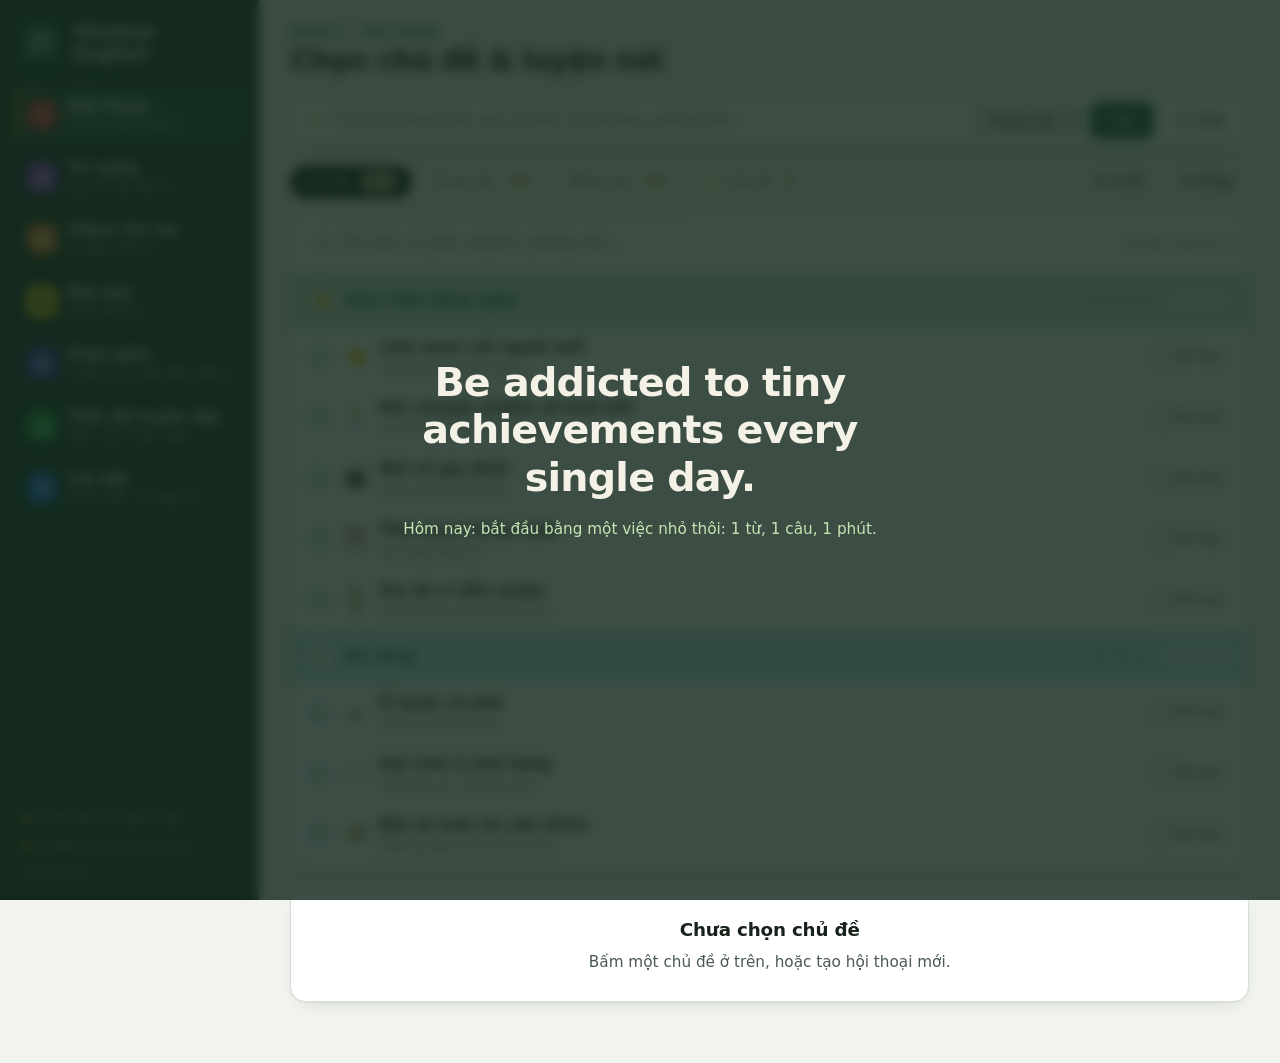
==== index.html @ 64703f46 "Articles: an open empty article shows its text when it arrives by sync The open article is not redra" ====
<!doctype html>
<html lang="vi">
<head>
  <meta charset="utf-8" />
  <meta name="viewport" content="width=device-width, initial-scale=1, viewport-fit=cover" />
  <meta name="theme-color" content="#1F3B2D" />
  <!-- Security: the app may only load code from, and send data to, the services it uses.
       Scripts: this site, the YouTube player API, the on-device AI (WebLLM). Data: GitHub (sync), Google AI,
       dictionaries, Tatoeba, YouTube titles, model downloads for the on-device AI. -->
  <meta http-equiv="Content-Security-Policy" content="default-src 'self';
    script-src 'self' blob: 'wasm-unsafe-eval' https://www.youtube.com https://s.ytimg.com https://esm.run https://cdn.jsdelivr.net;
    connect-src 'self' https://api.github.com https://generativelanguage.googleapis.com wss://generativelanguage.googleapis.com
      https://translate.googleapis.com https://api.tatoeba.org https://freedictionaryapi.com https://api.dictionaryapi.dev https://api.datamuse.com https://api.mymemory.translated.net
      https://www.youtube.com https://esm.run https://cdn.jsdelivr.net https://huggingface.co https://*.huggingface.co https://*.hf.co
      https://raw.githubusercontent.com https://fonts.googleapis.com https://fonts.gstatic.com;
    img-src 'self' data: blob: https:;
    style-src 'self' 'unsafe-inline' https://fonts.googleapis.com;
    font-src https://fonts.gstatic.com;
    frame-src https://www.youtube-nocookie.com https://www.youtube.com;
    media-src 'self' blob: data: https://www.oxfordlearnersdictionaries.com https://translate.googleapis.com;
    worker-src 'self' blob:;
    object-src 'none'; base-uri 'self'; form-action 'self'" />
  <title>Shadow English – Luyện nói tiếng Anh</title>
  <!-- Installable app (Add to Home Screen) -->
  <link rel="manifest" href="manifest.webmanifest" />
  <link rel="icon" type="image/png" href="icons/favicon-32.png" />
  <link rel="apple-touch-icon" href="icons/apple-touch-icon.png" />
  <meta name="apple-mobile-web-app-capable" content="yes" />
  <meta name="mobile-web-app-capable" content="yes" />
  <meta name="apple-mobile-web-app-title" content="Shadow English" />
  <meta name="apple-mobile-web-app-status-bar-style" content="black-translucent" />
  <link rel="preconnect" href="https://fonts.googleapis.com" />
  <link rel="preconnect" href="https://fonts.gstatic.com" crossorigin />
  <link rel="stylesheet" href="https://fonts.googleapis.com/css2?family=Be+Vietnam+Pro:wght@400;500;600;700;800&display=swap" />
  <link rel="stylesheet" href="styles.css?v=67" />
</head>
<body>
<div class="shell">
  <!-- Left rail -->
  <aside class="rail">
    <div class="brand">
      <span class="mark"><svg viewBox="0 0 24 24" fill="none" stroke="currentColor" stroke-width="1.8" stroke-linejoin="round"><path d="M4 5.5A2.5 2.5 0 0 1 6.5 3h11A2.5 2.5 0 0 1 20 5.5v8a2.5 2.5 0 0 1-2.5 2.5H10l-4.5 4v-4h0A1.5 1.5 0 0 1 4 14.5Z"/><path d="M8.5 8.5h7M8.5 11.5h4.5"/></svg></span>
      <div><h1>Shadow English</h1><span class="learner" id="learnerTag" hidden></span></div>
    </div>
    <nav class="nav" aria-label="Mục chính">
      <button data-view="talk" aria-current="page"><span class="n-ico" style="--ic:var(--r1)"><svg viewBox="0 0 16 16" fill="none" stroke="currentColor" stroke-width="1.6" stroke-linejoin="round"><path d="M2 3.5A1.5 1.5 0 0 1 3.5 2h9A1.5 1.5 0 0 1 14 3.5v6a1.5 1.5 0 0 1-1.5 1.5H7l-3 3v-3h-.5A1.5 1.5 0 0 1 2 9.5Z"/></svg></span><span class="n-t">Hội thoại</span><span class="n-s" id="navTalk">&nbsp;</span></button>
      <button data-view="words"><span class="n-ico" style="--ic:var(--r7)"><svg viewBox="0 0 16 16" fill="none" stroke="currentColor" stroke-width="1.6" stroke-linejoin="round"><path d="M3 2.5h7.5L13 5v8.5H3Z"/><path d="M5.5 7h5M5.5 9.5h5M5.5 12h3"/></svg></span><span class="n-t">Từ vựng</span><span class="n-s" id="navWords">&nbsp;</span></button>
      <button data-view="video"><span class="n-ico" style="--ic:var(--r2)"><svg viewBox="0 0 16 16" fill="none" stroke="currentColor" stroke-width="1.6" stroke-linejoin="round"><rect x="1.5" y="3" width="13" height="10" rx="2.2"/><path d="M6.5 5.8v4.4L10.2 8Z" fill="currentColor"/></svg></span><span class="n-t">Video tin tức</span><span class="n-s" id="navVideo">&nbsp;</span></button>
      <button data-view="article"><span class="n-ico" style="--ic:var(--r3);color:var(--r-on-yellow)"><svg viewBox="0 0 16 16" fill="none" stroke="currentColor" stroke-width="1.6" stroke-linecap="round"><rect x="2" y="2" width="12" height="12" rx="1.8"/><path d="M4.8 5.2h6.4M4.8 8h6.4M4.8 10.8h3.8"/></svg></span><span class="n-t">Bài báo</span><span class="n-s" id="navArticle">&nbsp;</span></button>
      <button data-view="speech"><span class="n-ico" style="--ic:var(--r6)"><svg viewBox="0 0 16 16" fill="none" stroke="currentColor" stroke-width="1.6" stroke-linecap="round" stroke-linejoin="round"><rect x="6" y="1.5" width="4" height="7.5" rx="2"/><path d="M3.5 7.5a4.5 4.5 0 0 0 9 0M8 12v2.5M5.5 14.5h5"/></svg></span><span class="n-t">Phát biểu</span><span class="n-s" id="navSpeech">&nbsp;</span></button>
      <button data-view="progress"><span class="n-ico" style="--ic:var(--r4)"><svg viewBox="0 0 16 16" fill="none" stroke="currentColor" stroke-width="1.6" stroke-linecap="round"><path d="M2 13.5h12M4 11V8M8 11V4M12 11V6.5"/></svg></span><span class="n-t">Tiến độ luyện tập</span><span class="n-s" id="navProgress">&nbsp;</span></button>
      <button data-view="settings"><span class="n-ico" style="--ic:var(--r5)"><svg viewBox="0 0 16 16" fill="none" stroke="currentColor" stroke-width="1.6"><circle cx="8" cy="8" r="2.2"/><path d="M8 1.5v2M8 12.5v2M1.5 8h2M12.5 8h2M3.4 3.4l1.4 1.4M11.2 11.2l1.4 1.4M3.4 12.6l1.4-1.4M11.2 4.8l1.4-1.4"/></svg></span><span class="n-t">Cài đặt</span><span class="n-s">Giọng đọc · Google AI</span></button>
    </nav>
    <div class="rail-foot">
      <span class="sync" id="syncState" data-mode="local"><i></i><span>Chưa kết nối điện thoại</span></span>
      <span class="sync" id="aiState" data-mode="local"><i></i><span>Google AI: chưa kết nối</span></span>
      <span class="app-version" id="appVersion"></span>
    </div>
  </aside>

  <main class="main">
    <!-- ===== Section 1: conversations ===== -->
    <section class="view" id="view-talk">
      <div class="vhead">
        <div>
          <p class="eyebrow">Phần 1 · Hội thoại</p>
          <h2>Chọn chủ đề &amp; luyện nói</h2>
        </div>
      </div>

      <!-- Create a dialog: one slim command bar -->
      <form id="topicForm" class="cmdbar">
        <span class="cmd-ic" aria-hidden="true">✨</span>
        <input id="topicInput" class="cmd-input" type="text" enterkeyhint="go" autocomplete="off" aria-label="Chủ đề hội thoại mới"
               placeholder="Tạo hội thoại mới: gọi cà phê, hỏi đường, phỏng vấn…" />
        <select id="level" class="select cmd-select" aria-label="Trình độ">
          <option value="Beginner">Cơ bản</option>
          <option value="Intermediate" selected>Trung cấp</option>
          <option value="Advanced">Nâng cao</option>
        </select>
        <button type="submit" class="btn primary">Tạo</button>
        <button id="pasteBtn" type="button" class="btn ghost" title="Dán hội thoại viết bằng Gemini, ChatGPT, Claude…">📋 Dán</button>
      </form>
      <p id="aiNote" hidden></p>
      <div id="aiStatus" class="status" hidden></div>

      <div class="topics">
        <div class="topics-head">
          <div class="seg" id="topicFilter" role="group" aria-label="Lọc chủ đề">
            <button data-f="Beginner" aria-pressed="false">Cơ bản <span class="cnt"></span></button>
            <button data-f="Intermediate" aria-pressed="false">Trung cấp <span class="cnt"></span></button>
            <button data-f="Advanced" aria-pressed="false">Nâng cao <span class="cnt"></span></button>
            <button data-f="saved" aria-pressed="false">⭐ Của tôi <span class="cnt" id="savedCount">0</span></button>
          </div>
          <div class="toolbar">
            <button id="exportBtn" class="btn ghost" title="Tải file sao lưu các bài của tôi">⬇ Xuất</button>
            <button id="importBtn" class="btn ghost" title="Mở file sao lưu">⬆ Nhập</button>
            <input id="importFile" type="file" accept=".json,application/json" hidden />
          </div>
        </div>
        <div class="panel dlg-panel">
          <div class="dlg-tools">
            <div class="search"><svg viewBox="0 0 16 16" fill="none" stroke="currentColor" stroke-width="1.6"><circle cx="7" cy="7" r="4.5"/><path d="M10.5 10.5 14 14"/></svg>
              <input class="input" type="search" id="dlgSearch" placeholder="Tìm bài: cà phê, airport, phỏng vấn…" autocomplete="off" /></div>
            <span class="muted small" id="dlgCount"></span>
          </div>
          <div class="dlg-scroll"><div class="course" id="dlgTable"></div></div>
        </div>
      </div>

      <div id="emptyDialog" class="panel empty">
        <b>Chưa chọn chủ đề</b>
        <span>Bấm một chủ đề ở trên, hoặc tạo hội thoại mới.</span>
      </div>

      <section id="dialogSection" class="panel dialog-panel" hidden>
        <div class="panel-head">
          <div class="dialog-head">
            <h3 id="dialogTitle"></h3>
            <div id="dialogTitleVi" class="title-vi"></div>
            <div id="dialogMeta" class="muted small"></div>
          </div>
          <div class="toolbar">
            <button id="liveBtn" class="btn live">🎙️ Luyện nói bằng giọng</button>
          </div>
        </div>
        <div class="panel-body">
          <div class="toolbar main-actions">
            <button id="playAllBtn" class="btn primary">▶ Nghe cả bài</button>
            <label class="repeat" title="Nghe lại cả bài nhiều lần, không cần bấm (khi lái xe)">🔁 Nghe
              <select id="repeatSel" class="select"><option value="1">1 lần</option><option value="3">3 lần</option><option value="5">5 lần</option><option value="10">10 lần</option><option value="0">Không ngừng</option></select></label>
            <button id="roleplayBtn" class="btn">🎭 Nhập vai</button>
            <button id="stopBtn" class="btn icon-btn" aria-label="Dừng">■</button>
            <span class="spacer"></span>
            <button id="saveBtn" class="btn save">☆ Lưu</button>
            <button id="doneBtn" class="btn save" type="button">☐ Đánh dấu đã học</button>
            <button id="regenBtn" class="btn ghost" title="Nhờ AI viết bài khác cùng chủ đề">🔄 Bài khác</button>
            <button id="editBtn" class="btn ghost" title="Sửa câu bằng tay">✏️ Sửa</button>
          </div>
          <div class="toolbar sub-actions">
            <label class="toggle" id="showViWrap"><input type="checkbox" id="showVi" /> 🇻🇳 Nghĩa</label>
            <a id="translateAll" class="btn ghost" target="_blank" rel="noopener" hidden>🌐 Dịch cả bài</a>
            <label class="toggle"><input type="checkbox" id="hideText" /> 🙈 Ẩn chữ</label>
            <label class="rate">Tốc độ <input id="rate" type="range" min="0.5" max="1.3" step="0.05" value="1" /> <span id="rateVal">1×</span></label>
          </div>
          <p class="hint small">Bấm 🔊 để nghe một câu. Bấm vào câu để luyện nhại (shadowing).</p>
          <ol id="dialog" class="dialog"></ol>
        </div>
      </section>
    </section>

    <!-- ===== Section 2: practice progress ===== -->
    <section class="view" id="view-progress" hidden>
      <div class="vhead">
        <div>
          <p class="eyebrow">Phần 6 · Tiến độ luyện tập</p>
          <h2>Thời gian luyện tập</h2>
        </div>
        <div class="seg" id="rangeSeg" role="group" aria-label="Khoảng thời gian">
          <button data-r="7" aria-pressed="true">7 ngày</button>
          <button data-r="30" aria-pressed="false">30 ngày</button>
          <button data-r="0" aria-pressed="false">Tất cả</button>
        </div>
      </div>
      <div class="kpis" id="kpis"></div>
      <div class="stats-grid">
        <div class="panel">
          <div class="panel-head"><h3>Lịch luyện tập</h3><span class="muted small">12 tuần gần nhất</span></div>
          <div class="panel-body"><div id="heat" class="heat"></div></div>
        </div>
        <div class="panel">
          <div class="panel-head"><h3>Chủ đề luyện nhiều nhất</h3></div>
          <div class="panel-body"><div id="topTopics" class="legend"></div></div>
        </div>
      </div>
      <div class="panel">
        <div class="panel-head">
          <h3>Nhật ký luyện tập</h3>
          <button id="clearLog" class="btn ghost danger">Xóa nhật ký</button>
        </div>
        <div class="panel-body table-scroll"><table class="lib" id="logTable"></table></div>
      </div>
    </section>
    <!-- ===== Sections 3-5: rendered by library.js ===== -->
    <section class="view" id="view-video" hidden></section>
    <section class="view" id="view-article" hidden></section>
    <section class="view" id="view-speech" hidden></section>
    <section class="view" id="view-words" hidden></section>
  </main>
</div>

<!-- Teleprompter for speeches -->
<section id="prompter" class="rp prompter" hidden>
  <header class="rp-head">
    <div><strong>📜 Đọc chạy chữ</strong> <span id="prompterTitle" class="muted small"></span></div>
    <button id="prompterClose" class="btn ghost icon-btn" aria-label="Đóng">✕</button>
  </header>
  <div class="prompter-body" id="prompterBody"><div class="prompter-text" id="prompterText"></div></div>
  <footer class="rp-bar">
    <div class="prompter-controls">
      <button id="prompterPlay" class="btn primary">▶ Bắt đầu</button>
      <button id="prompterRestart" class="btn">⏮ Từ đầu</button>
      <label class="rate">Tốc độ <input id="prompterWpm" type="range" min="80" max="180" step="5" value="120" /> <span id="prompterWpmVal">120 từ/phút</span></label>
      <label class="rate">Cỡ chữ <input id="prompterSize" type="range" min="1.4" max="3.4" step="0.1" value="2.2" /></label>
      <span id="prompterTime" class="muted small"></span>
    </div>
  </footer>
</section>

<div id="toast" class="toast" role="status" hidden></div>

<!-- Shadowing panel -->
<aside id="shadow" class="shadow" hidden>
  <div class="shadow-inner">
    <div class="shadow-head">
      <span id="shadowWho" class="who"></span>
      <span id="shadowPos" class="muted small"></span>
      <span class="spacer"></span>
      <button id="prevLine" class="btn ghost icon-btn" aria-label="Câu trước">◀</button>
      <button id="nextLine" class="btn ghost icon-btn" aria-label="Câu sau">▶</button>
      <button id="closeShadow" class="btn ghost icon-btn" aria-label="Đóng">✕</button>
    </div>
    <p id="shadowText" class="shadow-text"></p>
    <p id="shadowVi" class="shadow-vi"></p>
    <div class="shadow-actions">
      <button id="listenBtn" class="btn primary">🔊 Nghe</button>
      <button id="slowBtn" class="btn">🐢 Chậm</button>
      <button id="chunkBtn" class="btn" title="Luyện từng cụm từ, ghép dần thành cả câu">🧩 Từng cụm</button>
      <button id="loopBtn" class="btn" title="Nghe rồi nói theo, 3 lần">🔁 Nhại ×3</button>
    </div>
    <button id="recordBtn" class="btn record wide">🎙️ Ghi âm &amp; chấm điểm</button>
    <ol id="chunks" class="chunks" hidden></ol>
    <div id="result" class="result" hidden>
      <div class="score"><span id="scoreNum">0</span><small>%</small></div>
      <div class="result-body">
        <div class="label">So khớp từng từ:</div>
        <p id="diff" class="diff"></p>
        <div class="label">Máy nghe được: <em id="heard"></em></div>
        <ul id="tips" class="tips"></ul>
        <div class="compare">
          <button id="playMine" class="btn">▶ Giọng của tôi</button>
          <button id="playOrig" class="btn">▶ Giọng mẫu</button>
        </div>
      </div>
    </div>
    <p id="shadowNote" class="note"></p>
  </div>
</aside>

<!-- Role-play -->
<section id="rp" class="rp" hidden>
  <header class="rp-head">
    <div><strong>🎭 Nhập vai</strong> <span id="rpRound" class="muted small"></span></div>
    <button id="rpClose" class="btn ghost icon-btn" aria-label="Đóng">✕</button>
  </header>
  <div class="rp-body">
    <div id="rpSetup" class="rp-setup">
      <h3>Bạn muốn đóng vai ai?</h3>
      <div id="rpRoles" class="rp-roles"></div>
      <h3>Mức gợi ý</h3>
      <div class="rp-hints">
        <label><input type="radio" name="rpHint" value="0" checked /> <span><b>Cả câu</b><small>Nhìn câu tiếng Anh và nói</small></span></label>
        <label><input type="radio" name="rpHint" value="1" /> <span><b>Chữ cái đầu</b><small>D_ y__ h___ a t____ f__ t__?</small></span></label>
        <label><input type="radio" name="rpHint" value="2" /> <span><b>Chỉ nghĩa tiếng Việt</b><small>Tự nói lại bằng tiếng Anh</small></span></label>
      </div>
      <p class="hint small">💡 Chơi 3 vòng, mỗi vòng ít gợi ý hơn. Đến vòng 3 bạn sẽ tự nói được mà không cần nhìn chữ!</p>
      <button id="rpStart" class="btn primary wide">Bắt đầu</button>
    </div>
    <ol id="rpChat" class="dialog rp-chat" hidden></ol>
    <div id="rpEnd" class="rp-end" hidden>
      <div class="score"><span id="rpScore">0</span><small>%</small></div>
      <p id="rpEndMsg"></p>
      <div class="rp-end-actions">
        <button id="rpNext" class="btn primary wide">➡ Vòng tiếp (ít gợi ý hơn)</button>
        <button id="rpAgain" class="btn wide">🔁 Chơi lại vòng này</button>
        <button id="rpSwap" class="btn wide">🔄 Đổi vai</button>
      </div>
    </div>
  </div>
  <footer id="rpBar" class="rp-bar" hidden>
    <p id="rpStatus" class="rp-status"></p>
    <div class="rp-actions">
      <button id="rpModel" class="btn">🔊 Nghe mẫu</button>
      <button id="rpMic" class="mic" aria-label="Nói">🎙️</button>
      <button id="rpSkip" class="btn">⏭ Tiếp</button>
    </div>
  </footer>
</section>

<!-- Live practice with Google AI -->
<section id="live" class="rp" hidden>
  <header class="rp-head">
    <div><strong>🎙️ Luyện nói bằng giọng</strong> <span id="liveTopic" class="muted small"></span></div>
    <button id="liveClose" class="btn ghost icon-btn" aria-label="Đóng">✕</button>
  </header>
  <div class="rp-body" id="liveBody">
    <div id="liveSetup" class="rp-setup">
      <h3>Bạn muốn đóng vai ai?</h3>
      <div id="liveRoles" class="rp-roles"></div>
      <h3>Cách luyện</h3>
      <div class="rp-hints">
        <label><input type="radio" name="liveMode" value="script" checked /> <span><b>Theo bài hội thoại</b><small>AI đóng vai còn lại, đi theo bài, sửa lỗi cho bạn sau mỗi câu</small></span></label>
        <label><input type="radio" name="liveMode" value="free" /> <span><b>Nói chuyện tự do</b><small>Trò chuyện tự nhiên về chủ đề này, dùng từ vựng trong bài</small></span></label>
      </div>
      <p class="hint small">🎧 Nên đeo tai nghe để AI không nghe nhầm tiếng của chính nó. Bạn có thể nói chen ngang bất cứ lúc nào.</p>
      <p id="liveKeyMissing" class="status warn" hidden>Chưa có khoá: nút dưới sẽ mở <b>Google AI Mode</b> (miễn phí) trong tab mới với bài đã điền sẵn. Trên điện thoại, bấm nút micro trong ứng dụng Google để nói chuyện bằng giọng.
        Muốn nói chuyện bằng giọng ngay trong app? <button type="button" class="linkish" id="liveOpenSettings">Dán khoá trong Cài đặt</button>.</p>
      <button id="liveStart" class="btn primary wide">Bắt đầu nói chuyện</button>
    </div>
    <ol id="liveChat" class="dialog rp-chat live-chat" hidden></ol>
  </div>
  <footer id="liveBar" class="rp-bar" hidden>
    <p id="liveStatus" class="rp-status"></p>
    <div class="rp-actions">
      <button id="liveMute" class="btn">🔇 Tắt micro</button>
      <span id="liveOrb" class="orb" aria-hidden="true"></span>
      <button id="liveStop" class="btn danger">⏹ Kết thúc</button>
    </div>
  </footer>
</section>

<!-- Paste a dialog written by Claude / ChatGPT / Gemini -->
<dialog id="pasteDlg" class="sheet">
  <form method="dialog">
    <h3>📋 Dán hội thoại</h3>
    <p class="hint small"><b>1.</b> Nhập chủ đề và chọn trình độ ở ô “Tạo hội thoại mới”.<br />
      <b>2.</b> Bấm <b>Hỏi Google AI Mode</b>: Google mở tab mới với câu hỏi đã điền sẵn, miễn phí, không cần đăng ký.
      (Hoặc chép lời nhắn và dán vào <a href="https://gemini.google.com/" target="_blank" rel="noopener">Gemini</a>,
      <a href="https://claude.ai/new" target="_blank" rel="noopener">Claude</a>,
      <a href="https://chatgpt.com/" target="_blank" rel="noopener">ChatGPT</a>.)<br />
      <b>3.</b> Chép câu trả lời, dán vào ô bên dưới, bấm <b>Mở bài</b>. Bài sẽ tự lưu vào “⭐ Của tôi”.</p>
    <div class="sheet-actions" style="justify-content:flex-start;margin-top:.4rem">
      <button id="aiModePaste" type="button" class="btn primary">🔎 Hỏi Google AI Mode ↗</button>
      <button id="copyPrompt" type="button" class="btn">📄 Chép lời nhắn</button>
    </div>
    <textarea id="pasteText" class="input" rows="9" placeholder="# Ordering Pizza | Gọi pizza&#10;Anna: Hi, I'd like to order a pizza. | Chào, tôi muốn gọi một cái pizza.&#10;Staff: Sure! What size would you like? | Vâng! Bạn muốn cỡ nào?"></textarea>
    <p id="pasteErr" class="hint small"></p>
    <div class="sheet-actions">
      <button value="cancel" class="btn" formnovalidate>Hủy</button>
      <button id="pasteOpen" type="button" class="btn primary">Mở bài</button>
    </div>
  </form>
</dialog>

<!-- Words from a sentence (paste / Share menu) -->
<dialog id="pickDlg" class="sheet">
  <form method="dialog">
    <h3>⭐ Chọn từ để lưu</h3>
    <p class="hint small">Bấm vào từ muốn lưu, chọn được nhiều từ. Bấm các từ liền nhau để lưu cả cụm (ví dụ <i>take off</i>). Câu này được giữ làm câu ví dụ.</p>
    <div id="pickWords" class="pick-words"></div>
    <div class="sheet-actions"><button value="cancel" class="btn" formnovalidate>Hủy</button><button id="pickSave" type="button" class="btn primary" disabled>Chọn từ để lưu</button></div>
  </form>
</dialog>

<!-- How to save words on the phone -->
<dialog id="phoneDlg" class="sheet">
  <form method="dialog">
    <h3>📱 Lưu từ trên điện thoại</h3>
    <h4>Cách 1 · Chép rồi dán (không cần cài gì)</h4>
    <ol class="steps">
      <li>Ở app bất kỳ (Safari, YouTube, Kindle, Mail…), giữ ngón tay lên từ → <b>Chép</b>. Chép cả câu cũng được.</li>
      <li>Mở app S → <b>Từ vựng</b> → bấm <b>📋 Dán</b>. iPhone hỏi thì bấm <b>Dán</b>.</li>
      <li>Nếu đã chép cả câu: bấm vào từ muốn lưu. Câu đó thành câu ví dụ.</li>
    </ol>
    <h4>Cách 2 · Nút “Lưu vào Từ vựng” trong menu Chia sẻ (iPhone, làm 1 lần, khoảng 2 phút)</h4>
    <ol class="steps">
      <li>Mở app <b>Phím tắt</b> (Shortcuts) → bấm <b>＋</b>.</li>
      <li>Bấm tên ở trên cùng, đặt tên <b>Lưu vào Từ vựng</b>. Bấm <b>ⓘ</b> → bật <b>Hiển thị trong Bảng chia sẻ</b> (Show in Share Sheet).</li>
      <li>Thêm tác vụ <b>Mã hóa URL</b> (URL Encode), đầu vào là <b>Đầu vào phím tắt</b> (Shortcut Input).</li>
      <li>Thêm tác vụ <b>Mở URL</b> (Open URLs). Dán địa chỉ dưới đây vào ô URL, rồi chèn biến <b>Văn bản được mã hóa URL</b> (URL Encoded Text) ngay sau dấu <code>=</code>.
        <div class="copy-row"><code id="shareUrl"></code><button type="button" class="btn small" id="copyShareUrl">Chép</button></div></li>
      <li>Bấm <b>Xong</b>. Từ giờ: chọn một từ hoặc câu ở Safari → <b>Chia sẻ</b> → <b>Lưu vào Từ vựng</b>. Chia sẻ một video YouTube hay bài báo cũng được.</li>
    </ol>
    <p class="hint small">⚠ Phím tắt mở trang bằng <b>Safari</b>, không phải app S, mà Safari giữ dữ liệu riêng. Để từ tự sang app S: mở trang này trong Safari một lần → <b>Cài đặt</b> → dán <b>cùng mã đồng bộ</b> như trong app S.
      <br /><span id="phoneSyncState"></span></p>
    <h4>Điện thoại Android</h4>
    <p class="hint small">Cài app (menu Chrome → <b>Thêm vào màn hình chính</b>). Sau đó chọn từ hoặc video → <b>Chia sẻ</b> → <b>Shadow English</b>.</p>
    <div class="sheet-actions"><button class="btn primary">Xong</button></div>
  </form>
</dialog>

<!-- Settings -->
<dialog id="settings" class="sheet">
  <form method="dialog">
    <h3>Google AI (miễn phí)</h3>
    <p class="hint small"><b>Không có khoá vẫn dùng được:</b> các nút AI sẽ mở <b>Google AI Mode</b> trong tab mới, câu hỏi đã điền sẵn.</p>
    <p class="hint small"><b>Có khoá</b> thì AI trả lời ngay trong app, lưu lại câu trả lời, có thẻ cụm từ để nói thử và chấm điểm, nghe bản ghi âm bài phát biểu, và nói chuyện bằng giọng ngay trong app.
      Lấy khoá miễn phí (không cần thẻ ngân hàng) tại <a href="https://aistudio.google.com/apikey" target="_blank" rel="noopener">aistudio.google.com/apikey</a>
      → đăng nhập Google → “Create API key” → dán vào đây.</p>
    <label>Khoá Google AI (API key)
      <input id="geminiKey" class="input" type="password" autocomplete="off" spellcheck="false" placeholder="AIza…" />
    </label>
    <label>Giọng của Google AI
      <select id="geminiVoice" class="select">
        <option value="Kore">Kore (nữ, rõ ràng)</option>
        <option value="Aoede">Aoede (nữ, nhẹ nhàng)</option>
        <option value="Zephyr">Zephyr (nữ, tươi sáng)</option>
        <option value="Puck">Puck (nam, vui vẻ)</option>
        <option value="Charon">Charon (nam, trầm)</option>
        <option value="Fenrir">Fenrir (nam, sôi nổi)</option>
      </select>
    </label>
    <p class="hint small">🔒 Khoá chỉ lưu trong trình duyệt này, không gửi đi đâu ngoài Google. Gói miễn phí: Google có thể dùng nội dung trò chuyện để cải thiện sản phẩm, nên đừng nói thông tin riêng tư.</p>

    <h3>Giọng đọc bài</h3>
    <div id="aiVoiceBox"></div>
    <label>Giọng của máy – người nói A <select id="voiceA" class="select"></select></label>
    <label>Giọng của máy – người nói B <select id="voiceB" class="select"></select></label>
    <p class="hint small">Giọng của máy dùng khi tắt giọng AI, hoặc trong lúc giọng AI đang tải. Microsoft Edge có giọng “Natural” khá tự nhiên.</p>
    <details class="ext-help" id="soundTest"><summary>🔇 Không nghe thấy tiếng? Kiểm tra âm thanh</summary>
      <p class="hint small">Bấm lần lượt từng nút (mỗi nút một lần), nghe xem có tiếng không, rồi chụp màn hình phần này gửi cho người hỗ trợ.</p>
      <div class="toolbar"><button type="button" class="btn small" data-t="oxford">1 · Oxford</button>
        <button type="button" class="btn small" data-t="google">2 · Google</button>
        <button type="button" class="btn small" data-t="device">3 · Giọng của máy</button>
        <button type="button" class="btn small" data-t="app">4 · Như trong app</button></div>
      <pre id="soundLog" class="sound-log"></pre>
    </details>

    <h3>AI viết hội thoại khi chưa có khoá Google</h3>
    <label>Mô hình chạy trên máy
      <select id="aiModel" class="select">
        <option value="fast">Nhanh: Llama 3.2 1B (tải ~900 MB)</option>
        <option value="better">Chất lượng cao: Llama 3.2 3B (tải ~2.3 GB)</option>
      </select>
    </label>
    <label class="toggle"><input type="checkbox" id="aiMode" /> Luôn để AI viết bài mới (kể cả chủ đề có sẵn)</label>

    <h3>🔄 Kết nối máy tính ↔ điện thoại</h3>
    <p class="hint small">Dán cùng một <b>mã đồng bộ GitHub</b> trên máy tính và điện thoại: bài đã lưu, video, bài báo, bài phát biểu và nhật ký luyện tập sẽ tự đồng bộ giữa hai máy.
      Dữ liệu nằm trong kho <b>riêng tư</b> <code>shadow-english-sync</code> trên GitHub của bạn, chỉ bạn xem được.</p>
    <details class="ext-help"><summary>Cách lấy mã đồng bộ (làm 1 lần, khoảng 1 phút)</summary>
      <ol>
        <li>Mở <a href="https://github.com/settings/personal-access-tokens/new" target="_blank" rel="noopener">github.com/settings/personal-access-tokens/new</a> (đã đăng nhập GitHub).</li>
        <li><b>Token name:</b> Shadow English sync · <b>Expiration:</b> chọn 1 năm (366 days).</li>
        <li><b>Repository access:</b> chọn <b>Only select repositories</b> → chọn <b>shadow-english-sync</b>.</li>
        <li><b>Permissions</b> → <b>Repositories</b> → bấm <b>Add permissions</b> → chọn <b>Contents</b> → đổi thành <b>Read and write</b>.</li>
        <li>Bấm <b>Generate token</b>, chép mã (bắt đầu bằng <code>github_pat_</code>), dán vào ô dưới, bấm <b>Đồng bộ ngay</b>. Làm giống vậy trên điện thoại (dán cùng mã).</li>
      </ol>
    </details>
    <label>Mã đồng bộ GitHub
      <input id="syncToken" class="input" type="password" autocomplete="off" spellcheck="false" placeholder="github_pat_…" />
    </label>
    <div class="toolbar"><button id="syncNowBtn" type="button" class="btn">🔄 Đồng bộ ngay</button><span id="syncStatus" class="hint small"></span></div>
    <p class="hint small" id="syncInfo"></p>
    <label>Tên hiện trên app (dưới chữ Shadow English)
      <input id="learnerName" class="input" maxlength="20" autocomplete="off" placeholder="Ví dụ: Hoan" />
    </label>
    <p class="hint small" id="storageInfo"></p>
    <p class="hint small">🔒 Mã chỉ lưu trong trình duyệt của từng máy. Khoá Google AI cũng được đồng bộ (trong kho riêng tư), nên chỉ cần dán một lần.</p>

    <h3>Sao lưu ra file</h3>
    <p class="hint small">Một file chứa tất cả: bài của tôi, video, bài báo, bài phát biểu, nhật ký luyện tập. Xuất ở máy này, rồi nhập ở điện thoại (hoặc ngược lại).</p>
    <div class="toolbar">
      <button id="exportBtn2" type="button" class="btn">⬇ Xuất tất cả</button>
      <button id="importBtn2" type="button" class="btn">⬆ Nhập file sao lưu</button>
    </div>
    <div class="sheet-actions"><button class="btn primary">Xong</button></div>
  </form>
</dialog>

<script src="dialogs.js?v=67"></script>
<script src="app.js?v=67"></script>
<script src="live.js?v=67"></script>
<script src="library.js?v=67"></script>
<script src="words.js?v=67"></script>
<script src="handoff.js?v=67"></script>
<script src="voice.js?v=67"></script>
<script src="sync.js?v=67"></script>
<script src="cloudvoice.js?v=67"></script>
</body>
</html>
---- styles.css ----
/* Design system borrowed from WeeklyFood: deep-green rail, sage background, Fraunces + Be Vietnam Pro. */
:root {
  --bg:#F2F4EF; --surface:#FFFFFF; --surface-2:#E9EEE6; --line:#D6DED2; --line-2:#E6EBE3;
  --ink:#17221B; --ink-2:#4A5A4F; --ink-3:#77857B;
  --leaf:#2D6A4D; --leaf-ink:#FFFFFF; --leaf-soft:#DBEADF; --leaf-tint:#F1F7F2;
  --rail:#1F3B2D; --rail-ink:#E8F1EB; --rail-2:#A9C4B3; --rail-hi:#2E5642;
  --turmeric:#C98A12; --turmeric-soft:#F7E8C6;
  --good:#2E7A4D; --good-soft:#DDEFE3; --warn:#A86A10; --warn-soft:#F7EACD; --bad:#B23A28; --bad-soft:#F6DDD8;
  --r1:#E8262B; --r2:#F7801A; --r3:#FFD60A; --r4:#22A846; --r5:#1E6FE8; --r6:#4B3FD1; --r7:#9B30D9; --r-on-yellow:#14286B;
  --shadow:0 1px 2px rgba(23,34,27,.06),0 8px 24px -12px rgba(23,34,27,.18);
  --sheet-shadow:0 -10px 40px -10px rgba(23,34,27,.35);
  --bubble-a:#F1F7F2; --bubble-b:#FFF8E6; --hl:#FFE36B; --rec:#C8372D;
  --f-display:"Be Vietnam Pro","Segoe UI",system-ui,-apple-system,sans-serif; /* headlines use the same font as the body */
  --f-body:"Be Vietnam Pro","Segoe UI",system-ui,-apple-system,sans-serif;
}
@media (prefers-color-scheme: dark) {
  :root {
    --bg:#0E1411; --surface:#161F1A; --surface-2:#1D2822; --line:#2B3931; --line-2:#222E27;
    --ink:#E5ECE7; --ink-2:#A8B6AD; --ink-3:#738279;
    --leaf:#62B68B; --leaf-ink:#0A1510; --leaf-soft:#1E3628; --leaf-tint:#18241D;
    --rail:#0A100D; --rail-ink:#E5ECE7; --rail-2:#8FA597; --rail-hi:#1E3628;
    --turmeric:#E8B34A; --turmeric-soft:#3A2E15;
    --good:#6CC793; --good-soft:#1B3325; --warn:#E5B04F; --warn-soft:#3A2E16; --bad:#F08473; --bad-soft:#3D211C;
    --shadow:0 1px 2px rgba(0,0,0,.3),0 10px 30px -14px rgba(0,0,0,.6);
    --sheet-shadow:0 -10px 40px -10px rgba(0,0,0,.7);
    --bubble-a:#18241D; --bubble-b:#2A2615; --hl:#8A6D10; --rec:#F08473;
  }
}

html { font-size: clamp(15px, 0.45vw + 9.5px, 18px); -webkit-text-size-adjust: 100%; }
* { box-sizing: border-box; -webkit-tap-highlight-color: transparent; }
[hidden] { display: none !important; }
body { margin: 0; background: var(--bg); color: var(--ink); font-family: var(--f-body); font-size: 1rem; line-height: 1.5; -webkit-font-smoothing: antialiased; }
body.rp-open { overflow: hidden; }
button, input, select, textarea { font: inherit; color: inherit; }
button { cursor: pointer; }
a { color: var(--leaf); }
:focus-visible { outline: 2px solid var(--leaf); outline-offset: 2px; }
.muted { color: var(--ink-3); }
.small { font-size: .85rem; }
.spacer { flex: 1; }

/* Shell */
.shell { display: grid; grid-template-columns: 17rem minmax(0, 1fr); min-height: 100vh; }
.rail { position: sticky; top: 0; height: 100vh; background: var(--rail); color: var(--rail-ink); display: flex; flex-direction: column; gap: 1.4rem; padding: 1.4rem 1rem 1.2rem; z-index: 30; }
.brand { display: flex; gap: .75rem; align-items: center; padding: 0 .4rem; }
.mark { width: 2.6rem; height: 2.6rem; flex: none; border-radius: .7rem; background: var(--leaf); color: #fff; display: grid; place-items: center; }
.mark svg { width: 1.6rem; height: 1.6rem; }
.brand h1 { font-family: var(--f-display); font-weight: 700; font-size: 1.25rem; line-height: 1.15; margin: 0; }
.nav { display: flex; flex-direction: column; gap: .35rem; }
.nav button { display: grid; grid-template-columns: 2rem minmax(0, 1fr); gap: .1rem .7rem; align-items: center; text-align: left; padding: .7rem .75rem; border: 0; border-radius: .7rem; background: transparent; color: var(--rail-ink); }
.nav button:hover { background: color-mix(in srgb, var(--rail-hi) 60%, transparent); }
.nav button[aria-current="page"] { background: var(--rail-hi); box-shadow: inset 3px 0 0 var(--turmeric); }
.nav .n-ico { grid-row: 1 / 3; width: 2rem; height: 2rem; border-radius: .55rem; display: grid; place-items: center; background: var(--ic, rgba(255,255,255,.08)); color: #fff; }
.nav .n-ico svg { width: 1.1rem; height: 1.1rem; }
.nav .n-t { font-weight: 600; font-size: 1.02rem; line-height: 1.2; }
.nav .n-s { font-size: .8rem; color: var(--rail-2); line-height: 1.25; font-variant-numeric: tabular-nums; }
.rail-foot { margin-top: auto; display: flex; flex-direction: column; gap: .6rem; padding: 0 .4rem; font-size: .82rem; color: var(--rail-2); }
.sync { display: inline-flex; align-items: center; gap: .5rem; }
.sync i { width: .55rem; height: .55rem; border-radius: 50%; background: var(--rail-2); flex: none; }
.sync[data-mode="cloud"] i { background: #5CC98A; }
.sync[data-mode="local"] i { background: var(--turmeric); }
.sync[data-mode="loading"] i { animation: blink 1.2s infinite; }
@keyframes blink { 50% { opacity: .3; } }
.main { min-width: 0; padding-inline: clamp(16px, 2.4vw, 40px); padding-block: 1.6rem 4rem; }
body.shadow-open .main { padding-bottom: 60vh; }
.view { display: flex; flex-direction: column; gap: 1.4rem; max-width: 1200px; margin: 0 auto; }

@media (max-width: 900px) {
  .shell { grid-template-columns: minmax(0, 1fr); }
  .rail { position: sticky; top: 0; height: auto; gap: .6rem; padding: .7rem 16px; padding-top: max(.7rem, env(safe-area-inset-top)); }
  .brand h1 { font-size: 1.1rem; }
  .mark { width: 2.1rem; height: 2.1rem; }
  .nav { flex-direction: row; overflow-x: auto; gap: .3rem; }
  .nav button { grid-template-columns: auto; padding: .5rem .8rem; white-space: nowrap; }
  .nav .n-ico, .nav .n-s { display: none; }
  .nav button[aria-current="page"] { box-shadow: inset 0 -3px 0 var(--turmeric); }
  .rail-foot { display: none; }
}

/* Section heads & panels */
.vhead { display: flex; flex-wrap: wrap; align-items: flex-end; justify-content: space-between; gap: 1rem; }
.eyebrow { font-size: .78rem; font-weight: 600; letter-spacing: .08em; text-transform: uppercase; color: var(--leaf); margin: 0 0 .2rem; }
h2 { font-family: var(--f-display); font-weight: 700; font-size: clamp(1.6rem, 2.2vw, 2.2rem); line-height: 1.15; margin: 0; }
.hint { color: var(--ink-2); margin: .3rem 0 0; font-size: .95rem; }
.hint.small { font-size: .85rem; }
.panel { background: var(--surface); border: 1px solid var(--line); border-radius: 1rem; box-shadow: var(--shadow); min-width: 0; }
.panel-head { display: flex; flex-wrap: wrap; align-items: center; justify-content: space-between; gap: .8rem 1rem; padding: 1.1rem 1.25rem .9rem; border-bottom: 1px solid var(--line-2); }
.panel-head h3 { font-family: var(--f-display); font-weight: 600; font-size: 1.4rem; margin: 0; line-height: 1.2; }
.panel-body { padding: 1rem 1.25rem 1.25rem; }
.empty { padding: 1.8rem 1rem; text-align: center; color: var(--ink-2); display: flex; flex-direction: column; align-items: center; gap: .5rem; }
.empty b { font-family: var(--f-display); font-size: 1.2rem; color: var(--ink); }
.status { margin-top: .7rem; padding: .6rem .85rem; border-radius: .7rem; background: var(--leaf-soft); font-size: .92rem; color: var(--ink); }
.status.warn { background: var(--warn-soft); color: var(--warn); }

/* Buttons & inputs */
.btn { display: inline-flex; align-items: center; justify-content: center; gap: .45rem; min-height: 2.4rem; padding: 0 .9rem; border-radius: .5rem; border: 1px solid var(--line); background: var(--surface); font-weight: 500; font-size: .92rem; white-space: nowrap; text-decoration: none; color: var(--ink); transition: background .15s, border-color .15s, transform .05s; }
.btn:hover { background: var(--surface-2); }
.btn:active { transform: scale(.98); }
.btn.primary { background: var(--leaf); border-color: var(--leaf); color: var(--leaf-ink); }
.btn.primary:hover { filter: brightness(1.07); }
.btn.ghost { border-color: transparent; background: transparent; }
.btn.ghost:hover { background: var(--surface-2); }
.btn.danger { color: var(--bad); }
.btn.live { background: var(--turmeric); border-color: var(--turmeric); color: #fff; font-weight: 600; }
.btn.live:hover { filter: brightness(1.07); }
.btn.save.saved { background: var(--turmeric-soft); border-color: var(--turmeric); color: var(--warn); }
.btn:disabled { opacity: .45; cursor: not-allowed; }
.btn.wide { width: 100%; }
.icon-btn { width: 2.4rem; padding: 0; }
button.linkish { display: inline; min-height: 0; padding: 0; border: 0; background: none; color: var(--leaf); font: inherit; text-decoration: underline; }
.toolbar { display: flex; flex-wrap: wrap; gap: .5rem; align-items: center; }
.input, .select { min-height: 2.4rem; border: 1px solid var(--line); border-radius: .5rem; background: var(--surface); padding: 0 .65rem; width: 100%; min-width: 0; color: var(--ink); }
.input:focus, .select:focus { border-color: var(--leaf); outline: none; box-shadow: 0 0 0 3px var(--leaf-soft); }
textarea.input { padding: .6rem .65rem; resize: vertical; }
.select { width: auto; }
/* iPhone zooms into any text box under 16px; keep them at 16px on touch screens. */
@media (pointer: coarse) { input, select, textarea, .gai-pill input { font-size: 16px !important; } }
.toggle { display: inline-flex; align-items: center; gap: .4rem; font-size: .92rem; cursor: pointer; }
.toggle input { width: 1.05rem; height: 1.05rem; accent-color: var(--leaf); }
.rate { display: inline-flex; align-items: center; gap: .4rem; font-size: .92rem; color: var(--ink-2); }
.rate input { width: 6rem; accent-color: var(--leaf); }

/* Create form */
.create { display: grid; grid-template-columns: minmax(0, 1fr) auto auto; gap: .5rem; }
.create .input { min-height: 2.8rem; font-size: 1rem; }
.create .select, .create .btn { min-height: 2.8rem; }
@media (max-width: 640px) { .create { grid-template-columns: 1fr 1fr; } .create .input { grid-column: 1 / -1; } }

/* Topic filter + horizontal topic row */
.topics { display: flex; flex-direction: column; gap: .8rem; }
.topics-head { display: flex; flex-wrap: wrap; justify-content: space-between; align-items: center; gap: .6rem; }
.seg { display: flex; flex-wrap: wrap; gap: .3rem; }
.seg button { display: inline-flex; align-items: center; gap: .4rem; min-height: 2.1rem; padding: 0 .85rem; border-radius: 99px; border: 1px solid var(--line); background: var(--surface); font-size: .88rem; font-weight: 500; color: var(--ink-2); }
.seg button[aria-pressed="true"] { background: var(--ink); border-color: var(--ink); color: var(--surface); }
.seg .cnt { display: inline-grid; place-items: center; min-width: 1.4rem; height: 1.25rem; padding: 0 .35rem; border-radius: 99px; background: var(--turmeric-soft); color: var(--warn); font-size: .75rem; font-weight: 600; }
.topic-row-wrap { position: relative; }
.subnav.topic-row { display: flex; flex-wrap: nowrap; gap: .5rem; overflow-x: auto; scroll-behavior: smooth; scroll-padding-inline: 2rem; padding: .3rem 2rem 1rem; scrollbar-width: thin; }
@media (hover: none) { .subnav.topic-row { padding-inline: .1rem; } }
.subnav button { flex: none; scroll-snap-align: start; display: inline-flex; gap: .55rem; align-items: center; min-height: 2.8rem; padding: 0 1.1rem; border-radius: 99px; border: 2px solid var(--gc); background: color-mix(in srgb, var(--gc) 12%, var(--surface)); color: var(--ink); font-size: .92rem; font-weight: 700; letter-spacing: .02em; text-transform: uppercase; white-space: nowrap; transition: transform .12s, box-shadow .12s; }
.subnav button:hover { transform: translateY(-1px); }
.subnav button .cnt { display: inline-grid; place-items: center; min-width: 1.7rem; height: 1.5rem; padding: 0 .45rem; border-radius: 99px; background: var(--gc); color: var(--gfg, #fff); font-size: .72rem; letter-spacing: 0; }
.subnav button[aria-selected="true"] { background: var(--gc); color: var(--gfg, #fff); box-shadow: 0 8px 20px -8px var(--gc); }
.subnav button[aria-selected="true"] .cnt { background: var(--gfg, #fff); color: var(--gc); }
.row-arrow { position: absolute; top: calc(50% - .35rem); transform: translateY(-50%); z-index: 2; width: 2.2rem; height: 2.2rem; border-radius: 50%; border: 1px solid var(--line); background: var(--surface); box-shadow: var(--shadow); font-size: 1.3rem; line-height: 1; display: grid; place-items: center; color: var(--ink); }
.row-arrow.left { left: -.6rem; }
.row-arrow.right { right: -.6rem; }
@media (hover: none) { .row-arrow { display: none; } }

/* Dialog panel */
.dialog-panel { border-top: 5px solid var(--gc, var(--leaf)); }
.dialog-head h3 { font-family: var(--f-display); font-weight: 600; font-size: 1.5rem; margin: 0; }
.title-vi { color: var(--ink-2); }
.main-actions { margin-bottom: .6rem; }
.sub-actions { gap: .4rem 1rem; padding: .6rem .8rem; border-radius: .7rem; background: var(--leaf-tint); }
.dialog { list-style: none; padding: 0; margin: 1rem 0 0; display: flex; flex-direction: column; gap: .7rem; }
.line { display: flex; gap: .5rem; align-items: flex-start; max-width: 86%; }
.line.b { align-self: flex-end; flex-direction: row-reverse; }
.bubble { background: var(--bubble-a); border: 1.5px solid var(--line-2); padding: .55rem .85rem; border-radius: 1rem 1rem 1rem .3rem; cursor: pointer; transition: border-color .15s; min-width: 0; }
.line.b .bubble { background: var(--bubble-b); border-radius: 1rem 1rem .3rem 1rem; }
.bubble:hover { border-color: var(--line); }
.line.active .bubble { border-color: var(--leaf); }
.line.selected .bubble { border-color: var(--turmeric); box-shadow: 0 0 0 3px var(--turmeric-soft); }
.speaker { font-size: .75rem; font-weight: 600; letter-spacing: .04em; text-transform: uppercase; color: var(--leaf); margin-bottom: .1rem; }
.line.b .speaker { color: var(--warn); text-align: right; }
.text { font-size: 1.08rem; }
.text .w { border-radius: 4px; transition: background .1s; }
.text .w.on { background: var(--hl); }
.vi { display: none; font-size: .9rem; color: var(--ink-2); margin-top: .15rem; }
body.show-vi .vi { display: block; }
body.hide-text #dialog .text { filter: blur(6px); }
body.hide-text #dialog .line.active .text { filter: none; }
.play { flex: none; width: 2.4rem; height: 2.4rem; padding: 0; border-radius: 50%; border: 1px solid var(--line); background: var(--surface); margin-top: 1.1rem; display: grid; place-items: center; }
.play:hover { background: var(--surface-2); }
body.editing #dialog .text { outline: 2px dashed var(--leaf); outline-offset: 4px; border-radius: 4px; cursor: text; filter: none !important; }
body.editing .play { visibility: hidden; }

/* Shadowing sheet */
.shadow { position: fixed; left: 0; right: 0; bottom: 0; z-index: 40; max-height: 70vh; overflow-y: auto; background: var(--surface); border-top: 1px solid var(--line); box-shadow: var(--sheet-shadow); border-radius: 1.2rem 1.2rem 0 0; padding-bottom: env(safe-area-inset-bottom); }
@media (min-width: 901px) { .shadow { left: 17rem; } }
.shadow-inner { max-width: 820px; margin: 0 auto; padding: .6rem 1.25rem 1rem; }
.shadow-head { display: flex; gap: .3rem; align-items: center; }
.shadow-head .who { font-weight: 700; color: var(--leaf); text-transform: uppercase; letter-spacing: .04em; font-size: .85rem; }
.shadow-head .muted { margin-left: .4rem; }
.shadow-text { font-family: var(--f-display); font-size: clamp(1.3rem, 3vw, 1.7rem); line-height: 1.3; margin: .2rem 0 .1rem; font-weight: 600; }
.shadow-vi { color: var(--ink-2); margin: 0 0 .7rem; }
.shadow-actions { display: grid; grid-template-columns: repeat(4, 1fr); gap: .4rem; margin-bottom: .5rem; }
@media (max-width: 520px) { .shadow-actions { grid-template-columns: 1fr 1fr; } }
.btn.record { border: 1.5px solid var(--rec); color: var(--rec); font-weight: 600; min-height: 2.8rem; }
.btn.record.on { background: var(--rec); color: #fff; animation: pulse 1.2s infinite; }
@keyframes pulse { 50% { box-shadow: 0 0 0 8px color-mix(in srgb, var(--rec) 22%, transparent); } }
.chunks { margin: .7rem 0 0; padding-left: 1.4rem; }
.chunks li { color: var(--ink-3); padding: 2px 0; }
.chunks li.now { color: var(--ink); font-weight: 600; }
.chunks li.now::marker { content: "▶ "; color: var(--leaf); }
.chunks li.done { color: var(--good); }
.result { display: flex; gap: 1rem; align-items: flex-start; margin-top: .8rem; padding-top: .7rem; border-top: 1px dashed var(--line); }
.score { font-family: var(--f-display); font-size: 2.6rem; font-weight: 600; line-height: 1; min-width: 4.6rem; font-variant-numeric: tabular-nums; }
.score small { font-family: var(--f-body); font-size: 1rem; color: var(--ink-3); }
.result-body { flex: 1; min-width: 0; }
.label { font-size: .82rem; color: var(--ink-3); }
.diff { margin: .1rem 0 .4rem; font-size: 1.08rem; }
.hit { color: var(--good); }
.miss { color: var(--bad); text-decoration: underline wavy; text-underline-offset: 3px; }
.tips { margin: .5rem 0 0; padding-left: 1.1rem; font-size: .9rem; }
.compare { display: flex; gap: .5rem; margin-top: .5rem; flex-wrap: wrap; }
.note { font-size: .85rem; color: var(--ink-2); margin: .5rem 0 0; }

/* Full-screen practice (role-play, Google AI) */
.rp { position: fixed; inset: 0; z-index: 50; background: var(--bg); display: flex; flex-direction: column; }
.rp-head { display: flex; justify-content: space-between; align-items: center; gap: .5rem; padding: .6rem 1rem; padding-top: max(.6rem, env(safe-area-inset-top)); background: var(--rail); color: var(--rail-ink); }
.rp-head .muted { color: var(--rail-2); }
.rp-head .btn.ghost { color: var(--rail-ink); }
.rp-head .btn.ghost:hover { background: var(--rail-hi); }
.rp-body { flex: 1; overflow-y: auto; padding: 1rem 1rem 1.5rem; width: 100%; max-width: 820px; margin: 0 auto; }
.rp-setup h3 { font-family: var(--f-display); font-weight: 600; font-size: 1.25rem; margin: .4rem 0 .7rem; }
.rp-roles { display: grid; grid-template-columns: 1fr 1fr; gap: .6rem; margin-bottom: 1rem; }
.rp-roles button { display: flex; flex-direction: column; align-items: center; padding: .9rem .5rem; font-weight: 600; font-size: 1.05rem; border: 1px solid var(--line); border-radius: .8rem; background: var(--surface); }
.rp-roles button small { font-weight: 400; color: var(--ink-3); font-size: .82rem; }
.rp-roles button.on { border: 2px solid var(--leaf); background: var(--leaf-tint); }
.rp-hints { display: flex; flex-direction: column; gap: .5rem; margin-bottom: .8rem; }
.rp-hints label { display: flex; gap: .7rem; align-items: center; padding: .7rem .85rem; border: 1px solid var(--line); border-radius: .8rem; background: var(--surface); cursor: pointer; }
.rp-hints label:has(input:checked) { border-color: var(--leaf); background: var(--leaf-tint); }
.rp-hints input { width: 1.2rem; height: 1.2rem; flex: none; accent-color: var(--leaf); }
.rp-hints small { display: block; color: var(--ink-3); font-size: .82rem; }
.rp-setup .hint { margin-bottom: .9rem; }
.rp-chat { margin-top: 0; }
.rp-chat .bubble { cursor: default; }
.rp-chat .line.mine .bubble { border: 2px dashed var(--leaf); }
.rp-chat .line.mine.done .bubble { border-style: solid; border-color: var(--line-2); }
.rp-chat .vi { display: block; }
.cue { font-style: italic; }
.hint-letters { letter-spacing: 1px; font-family: ui-monospace, Consolas, monospace; }
.badge { display: inline-block; margin-top: .25rem; font-size: .75rem; font-weight: 700; padding: 0 .5rem; border-radius: 99px; background: var(--surface); }
.badge.good { color: var(--good); } .badge.ok { color: var(--warn); } .badge.low { color: var(--bad); }
.rp-end { text-align: center; padding: 1.2rem 0 .6rem; }
.rp-end .score { font-size: 3.5rem; }
.rp-end-actions { display: flex; flex-direction: column; gap: .5rem; max-width: 360px; margin: .9rem auto 0; }
.rp-bar { background: var(--surface); border-top: 1px solid var(--line); box-shadow: var(--sheet-shadow); padding: .6rem 1rem; padding-bottom: max(.7rem, env(safe-area-inset-bottom)); }
.rp-status { text-align: center; margin: 0 0 .5rem; min-height: 1.5em; }
.rp-actions { display: flex; align-items: center; justify-content: center; gap: .9rem; max-width: 460px; margin: 0 auto; }
.rp-actions .btn { flex: 1; }
button.mic { width: 4.2rem; height: 4.2rem; border-radius: 50%; font-size: 1.7rem; flex: none; border: 2px solid var(--rec); background: var(--surface); }
button.mic.on { background: var(--rec); animation: pulse 1.2s infinite; }

/* Google AI live */
.orb { width: 4.2rem; height: 4.2rem; flex: none; border-radius: 50%; background: radial-gradient(circle at 35% 35%, var(--leaf-soft), var(--leaf)); transition: transform .08s; }
.orb[data-who="ai"] { background: radial-gradient(circle at 35% 35%, var(--turmeric-soft), var(--turmeric)); }
.orb[data-who="off"] { background: var(--line); }
.live-chat .line.user { align-self: flex-end; flex-direction: row-reverse; }
.live-chat .line.user .bubble { background: var(--bubble-b); border-radius: 1rem 1rem .3rem 1rem; }
.live-chat .line.user .speaker { color: var(--warn); text-align: right; }
.live-chat .line.sys { align-self: center; max-width: 100%; }
.live-chat .line.sys .bubble { background: transparent; border: 0; color: var(--ink-3); font-size: .85rem; text-align: center; }

/* Progress */
.kpis { display: grid; grid-template-columns: repeat(auto-fit, minmax(10rem, 1fr)); gap: .7rem; }
.kpi { padding: .9rem 1rem; border-radius: .8rem; background: var(--surface); border: 1px solid var(--line); min-width: 0; }
.kpi .k-label { display: flex; align-items: center; gap: .4rem; font-size: .88rem; color: var(--ink-2); font-weight: 500; }
.kpi .k-label::before { content: ""; width: .6rem; height: .6rem; border-radius: 50%; background: var(--pc, var(--leaf)); }
.kpi .k-val { font-family: var(--f-display); font-size: 2.3rem; font-weight: 600; line-height: 1.1; font-variant-numeric: tabular-nums; margin-top: .15rem; }
.kpi .k-val small { font-family: var(--f-body); font-size: 1rem; font-weight: 500; color: var(--ink-3); }
.kpi .k-foot { font-size: .8rem; color: var(--ink-3); }
.stats-grid { display: grid; grid-template-columns: minmax(0, 1.2fr) minmax(0, 1fr); gap: 1.4rem; align-items: start; }
@media (max-width: 1100px) { .stats-grid { grid-template-columns: minmax(0, 1fr); } }
.heat { display: grid; grid-template-columns: auto repeat(12, minmax(0, 2rem)); gap: 4px; align-items: center; justify-content: start; }
.heat .dl { font-size: .72rem; color: var(--ink-3); padding-right: .3rem; }
.heat .ml { font-size: .72rem; color: var(--ink-3); text-align: left; white-space: nowrap; overflow: visible; height: 1rem; }
.heat .c { aspect-ratio: 1; border-radius: 4px; background: var(--surface-2); max-width: 2rem; width: 100%; }
.heat .c[data-l="1"] { background: color-mix(in srgb, var(--leaf) 30%, var(--surface-2)); }
.heat .c[data-l="2"] { background: color-mix(in srgb, var(--leaf) 55%, var(--surface-2)); }
.heat .c[data-l="3"] { background: color-mix(in srgb, var(--leaf) 80%, var(--surface-2)); }
.heat .c[data-l="4"] { background: var(--leaf); }
.heat .c.today { outline: 2px solid var(--turmeric); outline-offset: 1px; }
.heat .c.future { background: transparent; }
.heat-legend { grid-column: 1 / -1; display: flex; gap: 4px; align-items: center; justify-content: flex-end; font-size: .72rem; color: var(--ink-3); margin-top: .4rem; }
.heat-legend .c { width: .8rem; max-width: .8rem; }
.legend { display: flex; flex-direction: column; gap: .5rem; min-width: 0; }
.lg { display: grid; grid-template-columns: minmax(0, 1fr) 6rem 3.6rem; gap: .6rem; align-items: center; font-size: .95rem; }
.lg-name { min-width: 0; white-space: nowrap; overflow: hidden; text-overflow: ellipsis; }
.lg-bar { height: .5rem; border-radius: 99px; background: var(--surface-2); overflow: hidden; }
.lg-bar i { display: block; height: 100%; border-radius: 99px; background: var(--pc, var(--leaf)); }
.lg-n { text-align: right; color: var(--ink-3); font-size: .85rem; font-variant-numeric: tabular-nums; }
.table-scroll { overflow-x: auto; }
table.lib { width: 100%; border-collapse: collapse; min-width: 640px; }
.lib th { font-size: .76rem; font-weight: 600; letter-spacing: .05em; text-transform: uppercase; color: var(--ink-3); text-align: left; padding: .55rem .7rem; border-bottom: 1px solid var(--line); }
.lib td { padding: .6rem .7rem; border-bottom: 1px solid var(--line-2); vertical-align: middle; }
.lib tbody tr:last-child td { border-bottom: 0; }
.lib tbody tr:hover { background: var(--leaf-tint); }
.lib .num { text-align: right; font-variant-numeric: tabular-nums; white-space: nowrap; }
.chip { display: inline-flex; align-items: center; font-size: .78rem; font-weight: 500; padding: .05rem .55rem; border-radius: 99px; background: var(--surface-2); color: var(--ink-2); white-space: nowrap; margin: 1px 2px 1px 0; }
.chip.ai { background: var(--turmeric-soft); color: var(--warn); }

/* ===== Sections 3-5: library of videos, articles, speeches ===== */
.addform { display: flex; flex-direction: column; gap: .5rem; }
.addrow { display: flex; flex-wrap: wrap; gap: .5rem; }
.addrow .input { flex: 1 1 18rem; min-height: 2.8rem; }
.addrow .select, .addrow .btn { min-height: 2.8rem; }
.paste-more summary, .ext-help summary { cursor: pointer; color: var(--ink-2); font-size: .9rem; }
.paste-more textarea { margin-top: .5rem; }
.ext-help { margin-top: .8rem; padding: .6rem .85rem; border-radius: .7rem; background: var(--leaf-tint); }
.ext-help ol { margin: .5rem 0 0; padding-left: 1.3rem; font-size: .9rem; color: var(--ink-2); }
.ext-help li { margin: .25rem 0; }
code { font-family: ui-monospace, Consolas, monospace; font-size: .88em; background: var(--surface-2); padding: .05rem .35rem; border-radius: .3rem; }
.lib-tools { display: flex; flex-wrap: wrap; gap: .6rem; align-items: center; justify-content: space-between; }
.search { position: relative; flex: 0 1 22rem; min-width: 0; }
.search svg { position: absolute; left: .65rem; top: 50%; width: 1.05rem; height: 1.05rem; transform: translateY(-50%); color: var(--ink-3); }
.search .input { padding-left: 2.1rem; }

.cards { display: grid; grid-template-columns: repeat(auto-fill, minmax(17rem, 1fr)); gap: 1rem; }
.cards .empty { grid-column: 1 / -1; }
.card { display: flex; flex-direction: column; background: var(--surface); border: 1px solid var(--line); border-radius: 1rem; box-shadow: var(--shadow); overflow: hidden; min-width: 0; }
.card .thumb { position: relative; display: block; padding: 0; border: 0; background: var(--surface-2); aspect-ratio: 16 / 9; overflow: hidden; }
.card .thumb img { width: 100%; height: 100%; object-fit: cover; display: block; transition: transform .25s; }
.card .thumb:hover img { transform: scale(1.03); }
.play-ico { position: absolute; inset: 0; margin: auto; width: 3rem; height: 3rem; border-radius: 50%; background: rgba(0,0,0,.6); color: #fff; display: grid; place-items: center; font-size: 1.1rem; }
.card-body { display: flex; flex-direction: column; gap: .35rem; padding: .8rem 1rem 1rem; flex: 1; }
.card-body > .chip { align-self: flex-start; }
.card-title { all: unset; cursor: pointer; font-weight: 600; font-size: 1.02rem; line-height: 1.3; display: -webkit-box; -webkit-line-clamp: 2; -webkit-box-orient: vertical; overflow: hidden; }
.card-title:hover { color: var(--leaf); }
.card-title:focus-visible { outline: 2px solid var(--leaf); }
.card-ex { margin: 0; color: var(--ink-2); font-size: .88rem; display: -webkit-box; -webkit-line-clamp: 3; -webkit-box-orient: vertical; overflow: hidden; }
.card-meta { font-size: .82rem; color: var(--ink-3); }
.card-acts { display: flex; flex-wrap: wrap; gap: .35rem; margin-top: auto; padding-top: .4rem; }
.btn.small { min-height: 2rem; padding: 0 .65rem; font-size: .84rem; }
.chip.kind-talk { background: color-mix(in srgb, var(--r1) 14%, var(--surface)); color: var(--r1); }
.chip.kind-video { background: color-mix(in srgb, var(--r2) 16%, var(--surface)); color: color-mix(in srgb, var(--r2) 80%, var(--ink)); }
.chip.kind-article { background: color-mix(in srgb, var(--r3) 30%, var(--surface)); color: var(--r-on-yellow); }
.chip.kind-speech { background: color-mix(in srgb, var(--r6) 14%, var(--surface)); color: var(--r6); }

.detail-grid { display: grid; grid-template-columns: minmax(0, 1.25fr) minmax(0, 1fr); gap: 1.2rem; align-items: start; }
@media (max-width: 1050px) { .detail-grid { grid-template-columns: minmax(0, 1fr); } }
.detail-ai { position: sticky; top: 1rem; }
@media (max-width: 1050px) { .detail-ai { position: static; } }
.video-frame { aspect-ratio: 16 / 9; background: #000; border-radius: 1rem 1rem 0 0; overflow: hidden; }
.video-frame iframe { width: 100%; height: 100%; border: 0; display: block; }
.d-title { font-family: var(--f-display); font-weight: 600; font-size: 1.45rem; line-height: 1.25; margin: .35rem 0 .2rem; }
.d-acts { margin: .7rem 0; }
.reader-text, .speech-text { font-size: 1.08rem; line-height: 1.75; }
.reader .reader-text { font-family: var(--f-display); font-weight: 400; font-size: 1.15rem; }
.reader-text p, .speech-text p { margin: 0 0 .9rem; }
.sent { cursor: pointer; border-radius: .25rem; transition: background .12s; }
.sent:hover { background: var(--leaf-tint); }
.sent.on { background: var(--hl); }
.transcript summary { cursor: pointer; font-weight: 600; margin: .4rem 0 .6rem; }
.transcript .reader-text { max-height: 26rem; overflow-y: auto; padding-right: .4rem; }
.speech-text { font-size: 1.15rem; }
.today-box .kpi.mini { padding: .6rem .9rem; }
.kpi.mini .k-val { font-size: 1.8rem; }
.rec-box { display: flex; flex-wrap: wrap; align-items: center; gap: .6rem; margin: 0 0 .8rem; padding: .7rem .9rem; border-radius: .7rem; background: var(--bad-soft); }
.rec-done { display: flex; flex-wrap: wrap; align-items: center; gap: .6rem; }
.rec-done audio { height: 2.4rem; max-width: 100%; }
.rec-box:has(.rec-done) { background: var(--leaf-tint); }
.rec-dot { width: .7rem; height: .7rem; border-radius: 50%; background: var(--rec); animation: blink 1s infinite; }

/* Google AI chat (looks like the Google AI app) */
.gai { display: flex; flex-direction: column; background: var(--surface); border: 1px solid var(--line); border-radius: 1.2rem; box-shadow: var(--shadow); height: min(78vh, 46rem); min-height: 26rem; overflow: hidden; }
.gai-head { display: flex; align-items: center; justify-content: space-between; padding: .7rem 1rem; border-bottom: 1px solid var(--line-2); }
.gai-logo { display: inline-flex; align-items: center; gap: .5rem; font-weight: 600; font-size: 1.02rem; }
.gai-logo i { width: 1.3rem; height: 1.3rem; border-radius: 50%; background: conic-gradient(#4285F4 0 25%, #EA4335 0 50%, #FBBC05 0 75%, #34A853 0); -webkit-mask: radial-gradient(circle, transparent 38%, #000 40%); mask: radial-gradient(circle, transparent 38%, #000 40%); }
.gai-log { flex: 1; overflow-y: auto; padding: 1rem 1.1rem; display: flex; flex-direction: column; gap: 1rem; }
.gai-hello { color: var(--ink-2); font-size: 1rem; }
.gai-hello b { color: var(--ink); font-family: var(--f-display); font-size: 1.2rem; display: block; margin-bottom: .2rem; }
.gai-msg.user { display: flex; justify-content: flex-end; }
.gai-bubble { background: var(--surface-2); padding: .65rem 1.05rem; border-radius: 1.4rem; max-width: 85%; font-size: 1rem; }
.gai-text { font-size: 1.02rem; line-height: 1.6; }
.gai-text p { margin: 0 0 .7rem; }
.gai-text ul, .gai-text ol { margin: 0 0 .7rem; padding-left: 1.3rem; }
.gai-text li { margin: .3rem 0; }
.gai-text h4 { font-size: 1.02rem; margin: .9rem 0 .35rem; }
.gai-text > :last-child { margin-bottom: 0; }
.gai-acts { display: flex; gap: .2rem; margin-top: .45rem; }
.gai-acts button { width: 2rem; height: 2rem; border: 0; border-radius: .5rem; background: transparent; color: var(--ink-2); display: grid; place-items: center; }
.gai-acts button:hover { background: var(--surface-2); color: var(--ink); }
.gai-acts svg { width: 1.15rem; height: 1.15rem; }
.gai-msg.status { display: flex; align-items: center; gap: .6rem; color: var(--ink-2); font-size: .92rem; }
.gai-msg.note { color: var(--ink-2); background: var(--leaf-tint); padding: .55rem .85rem; border-radius: .7rem; font-size: .9rem; }
.gai-mode-note { padding: .5rem 1rem; font-size: .84rem; color: var(--warn); background: var(--warn-soft); }
.gai-head-acts { display: inline-flex; gap: .2rem; }
.gai-msg.error { color: var(--bad); background: var(--bad-soft); padding: .6rem .85rem; border-radius: .7rem; font-size: .92rem; }
.gai-dots { display: inline-flex; gap: 3px; }
.gai-dots i { width: .45rem; height: .45rem; border-radius: 50%; background: #4285F4; animation: dot 1s infinite; }
.gai-dots i:nth-child(2) { background: #EA4335; animation-delay: .15s; }
.gai-dots i:nth-child(3) { background: #FBBC05; animation-delay: .3s; }
@keyframes dot { 50% { transform: translateY(-4px); opacity: .5; } }
.gai-chips { display: flex; gap: .4rem; overflow-x: auto; padding: .5rem 1rem; scrollbar-width: none; }
.gai-chips button { flex: none; min-height: 2.1rem; padding: 0 .85rem; border-radius: 99px; border: 1px solid var(--line); background: var(--surface); font-size: .85rem; font-weight: 500; white-space: nowrap; }
.gai-chips button:hover { background: var(--leaf-tint); border-color: var(--leaf); }
.gai-chips button:disabled { opacity: .5; }
.gai-input { display: flex; align-items: center; gap: .5rem; padding: .3rem .8rem .9rem; }
.gai-pill { flex: 1; display: flex; align-items: center; gap: .2rem; min-height: 3.2rem; padding: 0 .4rem 0 1.1rem; border-radius: 99px; border: 1px solid var(--line); background: var(--surface); box-shadow: 0 2px 8px -4px rgba(0,0,0,.18); }
.gai-pill input { flex: 1; min-width: 0; border: 0; background: transparent; outline: none; font-size: 1rem; }
.gai-pill button { border: 0; background: transparent; height: 2.4rem; min-width: 2.4rem; border-radius: 99px; display: grid; place-items: center; color: var(--ink); }
.gai-pill button:hover { background: var(--surface-2); }
.gai-pill svg { width: 1.35rem; height: 1.35rem; }
.gai-lang { font-size: .72rem; font-weight: 700; color: var(--ink-2) !important; }
.gai-mic.on { background: var(--bad-soft) !important; color: var(--rec) !important; animation: pulse 1.2s infinite; }
.gai-live { flex: none; width: 3.2rem; height: 3.2rem; border-radius: 50%; border: 1px solid var(--line); background: var(--surface); display: grid; place-items: center; box-shadow: 0 2px 8px -4px rgba(0,0,0,.18); color: var(--ink); }
.gai-live:hover { background: var(--surface-2); }
.gai-live svg { width: 1.45rem; height: 1.45rem; }
.gai-cards-title { margin: 0 0 .5rem; }
.pcards { display: flex; flex-direction: column; gap: .6rem; }
.pcard { border: 1px solid var(--line); border-left: 4px solid var(--leaf); border-radius: .8rem; padding: .7rem .85rem; background: var(--leaf-tint); }
.pc-phrase { font-size: 1.08rem; }
.pc-mean { color: var(--ink); margin-top: .1rem; }
.pc-note { color: var(--ink-2); font-size: .88rem; margin-top: .15rem; }
.pc-ex { font-style: italic; color: var(--ink-2); font-size: .92rem; margin-top: .3rem; }
.pc-actions { display: flex; flex-wrap: wrap; align-items: center; gap: .35rem; margin-top: .5rem; }
.pc-actions .btn.on { background: var(--rec); color: #fff; border-color: var(--rec); }
.pc-score { font-size: .88rem; }
.diff-mini { font-size: .9rem; }

/* Teleprompter */
.prompter { background: #0E1411; color: #F2F4EF; }
.prompter-body { flex: 1; overflow-y: auto; scrollbar-width: none; }
.prompter-text { max-width: 900px; margin: 0 auto; padding: 38vh 1.5rem 60vh; font-family: var(--f-display); font-weight: 600; line-height: 1.45; }
.prompter-text p { margin: 0 0 1.2em; }
.prompter-body::before { content: ""; position: sticky; top: 38vh; display: block; height: 0; border-top: 2px solid color-mix(in srgb, #E8B34A 60%, transparent); z-index: 1; }
.prompter .rp-bar { background: #161F1A; border-color: #2B3931; color: #E5ECE7; }
.prompter .btn { background: #1D2822; border-color: #2B3931; color: #E5ECE7; }
.prompter .btn.primary { background: #62B68B; border-color: #62B68B; color: #0A1510; }
.prompter .rate { color: #A8B6AD; }
.prompter-controls { display: flex; flex-wrap: wrap; align-items: center; justify-content: center; gap: .6rem 1rem; }

.toast { position: fixed; left: 50%; bottom: 1.4rem; transform: translateX(-50%); z-index: 60; background: var(--ink); color: var(--surface); padding: .65rem 1.1rem; border-radius: .8rem; box-shadow: var(--shadow); font-size: .92rem; max-width: calc(100vw - 32px); }

/* Sheets (dialogs) */
dialog.sheet { border: 1px solid var(--line); border-radius: 1rem; background: var(--surface); color: var(--ink); width: min(520px, calc(100vw - 32px)); padding: 1.1rem 1.25rem; box-shadow: var(--shadow); max-height: calc(100vh - 32px); }
dialog.sheet::backdrop { background: rgba(14, 20, 17, .45); }
.sheet h3 { font-family: var(--f-display); font-size: 1.3rem; font-weight: 600; margin: .6rem 0 .2rem; }
.sheet h3:first-child { margin-top: 0; }
.sheet label { display: block; margin: .7rem 0; font-size: .92rem; font-weight: 500; }
.sheet label .input, .sheet label .select { display: block; width: 100%; margin-top: .3rem; font-weight: 400; }
.sheet label.toggle { display: flex; font-weight: 400; }
.sheet textarea { margin-top: .7rem; }
.sheet-actions { display: flex; gap: .5rem; justify-content: flex-end; margin-top: 1rem; }

/* Sync and moving off localhost */
.migrate { border: 2px solid var(--turmeric); background: var(--turmeric-soft); }
.migrate .panel-body { font-size: .95rem; }
.sync-err { color: var(--bad) !important; }

/* Video subtitles (clickable words) */
.video-frame #ytPlayer, .video-frame iframe { width: 100%; height: 100%; border: 0; display: block; }
.subbar { min-height: 4.2rem; display: flex; align-items: center; justify-content: center; text-align: center; padding: .7rem 1rem; background: #0E1411; color: #F7E8C6; font-size: 1.25rem; font-weight: 600; line-height: 1.4; }
.subbar .sub-empty { font-size: .9rem; font-weight: 400; color: #A8B6AD; }
.w2 { cursor: pointer; border-radius: .25rem; padding: 0 .05em; transition: background .1s; }
.w2:hover { background: color-mix(in srgb, var(--turmeric) 45%, transparent); }
.subbar .w2:hover { background: #E8B34A; color: #0E1411; }
.cues { max-height: 22rem; overflow-y: auto; display: flex; flex-direction: column; gap: .15rem; padding-right: .3rem; }
.cue { display: flex; gap: .6rem; align-items: baseline; padding: .3rem .4rem; border-radius: .5rem; line-height: 1.5; }
.cue.on { background: var(--leaf-tint); box-shadow: inset 3px 0 0 var(--leaf); }
.cue-t { flex: none; border: 0; background: var(--surface-2); color: var(--leaf); font-size: .78rem; font-weight: 600; border-radius: .4rem; padding: .1rem .45rem; font-variant-numeric: tabular-nums; cursor: pointer; }
.sub-setup { display: flex; flex-direction: column; gap: .5rem; margin-top: .6rem; padding: .8rem 1rem; border-radius: .8rem; background: var(--leaf-tint); }
.sub-setup ol { margin: .4rem 0; padding-left: 1.2rem; }

/* Word popover and selection button */
.word-pop { position: absolute; z-index: 70; display: flex; align-items: center; gap: .35rem; flex-wrap: wrap; max-width: calc(100vw - 16px); padding: .5rem .6rem; background: var(--surface); border: 1px solid var(--line); border-radius: .8rem; box-shadow: var(--shadow); }
.word-pop b { font-size: 1.05rem; margin-right: .2rem; }
.sel-save { position: absolute; z-index: 70; box-shadow: var(--shadow); }

/* Word list */
.words-kpis { grid-template-columns: repeat(2, minmax(8rem, 1fr)); }
.words-list { display: grid; grid-template-columns: repeat(auto-fill, minmax(19rem, 1fr)); gap: .8rem; }
.words-list .empty { grid-column: 1 / -1; }
.wcard { display: flex; flex-direction: column; gap: .3rem; padding: .85rem 1rem; background: var(--surface); border: 1px solid var(--line); border-radius: 1rem; box-shadow: var(--shadow); }
.wc-top { display: flex; align-items: baseline; gap: .5rem; flex-wrap: wrap; }
.wc-word { font-family: var(--f-display); font-size: 1.35rem; }
.wc-box { color: var(--leaf); font-size: .7rem; letter-spacing: 1px; }
.wc-mean { font-weight: 500; }
.wc-def, .wc-ex { color: var(--ink-2); font-size: .9rem; }
.wc-ctx { font-style: italic; color: var(--ink-2); font-size: .92rem; }
.wc-ctx mark { background: var(--hl); color: inherit; font-style: normal; font-weight: 600; border-radius: .2rem; padding: 0 .15rem; }
.wc-acts { display: flex; flex-wrap: wrap; align-items: center; gap: .35rem; margin-top: .3rem; }
.review-start { display: flex; flex-wrap: wrap; align-items: center; justify-content: space-between; gap: .8rem; }
.flash { display: flex; flex-direction: column; align-items: center; text-align: center; gap: .45rem; padding: 1.4rem 1rem; }
.flash-word { font-family: var(--f-display); font-size: 2.2rem; font-weight: 600; display: flex; align-items: center; gap: .6rem; }
.flash-acts { justify-content: center; margin-top: .4rem; }
.chip.kind-words { background: color-mix(in srgb, var(--r7) 14%, var(--surface)); color: var(--r7); }
.quick-word { display: flex; gap: .4rem; padding: .6rem .8rem; background: var(--leaf-tint); border-bottom: 1px solid var(--line-2); }
.quick-word .input { flex: 1; }

/* Word list as a table: word | POS + IPA | listen, say | Oxford | Vietnamese | 3 examples */
.words-kpis { grid-template-columns: repeat(3, minmax(7rem, 1fr)); }
.words-table-wrap { overflow: hidden; }
table.words-table { min-width: 980px; table-layout: fixed; }
.words-table th:nth-child(1) { width: 12%; } .words-table th:nth-child(2) { width: 12%; } .words-table th:nth-child(3) { width: 12%; }
.words-table th:nth-child(4) { width: 22%; } .words-table th:nth-child(5) { width: 14%; } .words-table th:nth-child(6) { width: 28%; }
.words-table td { vertical-align: top; position: relative; }
.words-table .wc-word { font-family: var(--f-display); font-size: 1.25rem; display: block; }
.wc-meta { margin: .25rem 0; }
.wc-src { font-size: .8rem; }
.wc-del { position: absolute; right: .3rem; bottom: .3rem; border: 0; background: none; opacity: .35; cursor: pointer; font-size: .85rem; }
.words-table tr:hover .wc-del { opacity: .9; }
.wc-ipa { color: var(--ink-2); font-size: .92rem; margin-top: .25rem; font-family: "Segoe UI", system-ui, sans-serif; }
.wc-acts { display: flex; flex-direction: column; align-items: flex-start; gap: .3rem; }
.wc-score { margin-top: .3rem; font-size: .85rem; }
.wc-def { font-size: .93rem; }
.wc-ox { display: inline-block; margin-top: .3rem; font-size: .8rem; }
.wc-exs { margin: 0; padding-left: 1.1rem; font-size: .9rem; color: var(--ink-2); }
.wc-exs li { margin: 0 0 .3rem; }
.wc-exs li.mine { color: var(--ink); }
.wc-exs mark { background: var(--hl); color: inherit; border-radius: .2rem; padding: 0 .1rem; }
.ex-say { border: 0; background: none; cursor: pointer; padding: 0; font-size: .8rem; }
.chip.st-due { background: var(--bad-soft); color: var(--bad); }
.chip.st-done { background: var(--good-soft); color: var(--good); }
.empty-row { text-align: center; color: var(--ink-2); padding: 1.6rem !important; }
.sched-wrap { padding-top: 0; }
.sched { display: flex; gap: .4rem; flex-wrap: wrap; margin-top: .35rem; }
.sched-day { display: flex; flex-direction: column; align-items: center; min-width: 4.6rem; padding: .35rem .5rem; border-radius: .6rem; background: var(--surface-2); font-size: .75rem; color: var(--ink-3); }
.sched-day b { font-size: 1.1rem; color: var(--ink-3); font-family: var(--f-display); }
.sched-day.has { background: var(--leaf-tint); color: var(--ink-2); }
.sched-day.has b { color: var(--leaf); }
.flash .wc-exs { text-align: left; max-width: 36rem; }
@media (max-width: 760px) {
  table.words-table { min-width: 0; table-layout: auto; }
  .words-table thead { display: none; }
  .words-table, .words-table tbody, .words-table tr, .words-table td { display: block; width: 100%; }
  .words-table tr { padding: .8rem .9rem; border-bottom: 1px solid var(--line); }
  .words-table td { border: 0 !important; padding: .2rem 0 !important; }
  .words-table td:not(:first-child)::before { content: attr(data-label); display: block; font-size: .7rem; font-weight: 600; letter-spacing: .05em; text-transform: uppercase; color: var(--ink-3); }
  .words-table .table-scroll { overflow: visible; }
  .wc-acts { flex-direction: row; }
  .wc-del { top: .9rem; bottom: auto; opacity: .7; }
}
.toast-btn { margin-left: .6rem; border: 0; background: none; color: var(--turmeric-soft); font-weight: 700; text-decoration: underline; cursor: pointer; }
.bm-box { display: flex; flex-wrap: wrap; align-items: center; gap: .6rem 1rem; margin-top: .8rem; padding: .8rem 1rem; border-radius: .8rem; border: 2px dashed var(--leaf); background: var(--leaf-tint); }
.bm-link { flex: none; display: inline-flex; align-items: center; padding: .55rem 1rem; border-radius: 99px; background: var(--leaf); color: var(--leaf-ink); font-weight: 700; text-decoration: none; cursor: grab; }
.bm-box .hint { flex: 1 1 20rem; margin: 0; }

/* Voice handoff chooser */
.ho-list { display: flex; flex-direction: column; gap: .5rem; margin: .7rem 0; }
.ho-btn { display: flex; align-items: center; gap: .8rem; text-align: left; padding: .75rem .9rem; border: 1px solid var(--line); border-radius: .8rem; background: var(--surface); cursor: pointer; }
.ho-btn:hover { border-color: var(--leaf); background: var(--leaf-tint); }
.ho-btn small { display: block; color: var(--ink-3); font-size: .82rem; }
.ho-ic { font-size: 1.5rem; width: 2.2rem; text-align: center; }
.handoff #hoPrompt { font-size: .82rem; }
.app-version { font-size: .72rem; color: var(--rail-2); opacity: .8; }
@media (max-width: 900px) { .rail-foot { display: flex; flex-direction: row; flex-wrap: wrap; gap: .3rem 1rem; padding: 0; font-size: .75rem; } }

/* Dialog list (Phần 1): a course. Level buttons → topics → numbered lessons with a "Đã học" tick */
.dlg-panel { overflow: hidden; }
.dlg-tools { display: flex; align-items: center; justify-content: space-between; gap: .8rem; padding: .8rem 1rem; border-bottom: 1px solid var(--line-2); }
.dlg-tools .search { flex: 0 1 26rem; }
.dlg-scroll { max-height: min(66vh, 40rem); overflow-y: auto; }
.course { display: flex; flex-direction: column; }
/* Each topic heading: a tint of its rainbow colour; the lessons stay on the plain (white) surface. Mixed with
   the page surface, so the tints stay quiet in dark mode too. --ct: the colour deepened for text (yellow stays readable). */
.unit { --ct: color-mix(in srgb, var(--cc) 62%, var(--ink)); }
.unit + .unit { border-top: 1px solid var(--line); }
.unit-head { position: sticky; top: 0; z-index: 1; display: flex; align-items: center; gap: .6rem; padding: .7rem 1rem;
  background: color-mix(in srgb, var(--cc) 22%, var(--surface)); border-bottom: 1px solid color-mix(in srgb, var(--cc) 32%, var(--line-2)); }
.unit-ic { width: 1.9rem; height: 1.9rem; display: grid; place-items: center; border-radius: .55rem; background: color-mix(in srgb, var(--cc) 14%, var(--surface)); font-size: 1.05rem; flex: none; }
.unit-head b { font-size: 1rem; font-weight: 700; color: var(--ct); }
.unit-prog { margin-left: auto; font-size: .8rem; color: var(--ink-3); white-space: nowrap; font-variant-numeric: tabular-nums; }
.unit-bar { width: 4.5rem; height: .35rem; border-radius: 99px; background: var(--surface); overflow: hidden; flex: none; }
.unit-bar i { display: block; height: 100%; background: var(--cc); border-radius: inherit; }
.lessons { list-style: none; margin: 0; padding: 0; }
.lesson { display: flex; align-items: center; gap: .7rem; padding: .6rem 1rem; border-bottom: 1px solid var(--line-2); background: var(--surface); cursor: pointer; transition: background .12s; }
.lesson:last-child { border-bottom: 0; }
.lesson:hover { background: var(--surface-2); }
.lesson:focus-visible { outline: 2px solid var(--leaf); outline-offset: -2px; }
.lesson.on { background: var(--surface-2); box-shadow: inset 4px 0 0 var(--cc); }
.ls-n { width: 1.6rem; height: 1.6rem; display: grid; place-items: center; border-radius: 50%; flex: none; font-size: .8rem; font-weight: 700;
  color: var(--ct); background: var(--surface); border: 1.5px solid color-mix(in srgb, var(--cc) 55%, var(--surface)); font-variant-numeric: tabular-nums; }
.lesson.done .ls-n { background: var(--ct); color: var(--surface); border-color: var(--ct); }
.lesson.done .dt-names b { color: var(--ink-2); }
.dt-emoji { font-size: 1.3rem; width: 1.8rem; text-align: center; flex: none; }
.dt-names { flex: 1; min-width: 0; display: flex; flex-direction: column; }
.dt-names b { font-weight: 600; font-size: 1rem; }
.dt-names small { color: var(--ink-3); font-size: .82rem; }
.dt-tags { display: flex; gap: .35rem; align-items: center; flex: none; }
.chip.new { background: var(--leaf-soft); color: var(--leaf); }
.lvl { display: inline-grid; place-items: center; min-width: 2rem; height: 1.4rem; padding: 0 .4rem; border-radius: 99px; font-size: .72rem; font-weight: 700; background: var(--surface-2); color: var(--ink-2); }
.lvl-beginner { background: var(--good-soft); color: var(--good); }
.lvl-intermediate { background: var(--turmeric-soft); color: var(--warn); }
.lvl-advanced { background: var(--bad-soft); color: var(--bad); }
.ls-done { display: inline-flex; align-items: center; gap: .35rem; flex: none; padding: .3rem .6rem; border-radius: 99px; border: 1px solid var(--line);
  font-size: .82rem; font-weight: 600; color: var(--ink-3); background: var(--surface); cursor: pointer; user-select: none; }
.ls-done input { width: 1rem; height: 1rem; margin: 0; accent-color: var(--good); cursor: pointer; }
.lesson.done .ls-done { background: var(--good-soft); border-color: transparent; color: var(--good); }
.course .empty-row { padding: 1.2rem 1rem; color: var(--ink-3); }
#topicFilter .cnt { font-size: .75rem; font-weight: 600; opacity: .75; margin-left: .15rem; font-variant-numeric: tabular-nums; }
@media (max-width: 760px) {
  .dlg-scroll { max-height: none; }
  .lesson { gap: .55rem; padding: .6rem .8rem; }
  .dt-emoji { display: none; }
  .ls-done span { display: none; } /* the tick alone on phones */
  .ls-done { padding: .45rem; }
  .unit-bar { display: none; }
}

/* Headlines in Be Vietnam Pro: a little tighter so large sans titles look crisp */
h2, .brand h1, .panel-head h3, .dialog-head h3, .d-title, .rp-setup h3, .sheet h3, .empty b, .kpi .k-val, .score, .wc-word, .flash-word, .gai-hello b {
  letter-spacing: -0.01em;
}
h2 { font-weight: 800; letter-spacing: -0.02em; }
.panel-head h3, .dialog-head h3, .d-title { font-weight: 700; }
.reader .reader-text, .prompter-text { font-family: var(--f-body); }

/* Slim command bar: create / add in one line (all sections) */
.vhead h2 { margin-top: .05rem; }
.view { gap: 1.1rem; }
.cmdbar { display: flex; align-items: center; gap: .45rem; padding: .4rem .45rem .4rem .9rem; background: var(--surface); border: 1px solid var(--line); border-radius: .9rem; box-shadow: var(--shadow); flex-wrap: wrap; transition: border-color .15s, box-shadow .15s; }
.cmdbar:focus-within { border-color: var(--leaf); box-shadow: 0 0 0 3px var(--leaf-soft), var(--shadow); }
.cmd-ic { font-size: 1.05rem; flex: none; opacity: .85; }
.cmd-input { flex: 1 1 14rem; min-width: 0; min-height: 2.5rem; border: 0; background: transparent; outline: none; font-size: 1rem; color: var(--ink); padding: 0 .2rem; }
.cmd-input::placeholder { color: var(--ink-3); }
.cmd-select { min-height: 2.3rem; border-color: transparent; background: var(--surface-2); font-size: .9rem; }
.cmd-select:hover { border-color: var(--line); }
.cmdbar .btn { min-height: 2.4rem; }
.cmdbar .btn.primary { padding: 0 1.2rem; }
.cmd-status { flex-basis: 100%; margin: 0; padding: 0 .2rem; font-size: .85rem; color: var(--ink-2); }
.cmd-status:empty { display: none; }
.bm-link.bm-small { padding: .45rem .9rem; font-size: .85rem; font-weight: 600; background: var(--leaf-tint); color: var(--leaf); border: 1px dashed var(--leaf); }
.bm-link.bm-small:hover { background: var(--leaf-soft); }
.cmdwrap { display: flex; flex-direction: column; gap: .5rem; }
.cmdpaste { display: flex; flex-direction: column; gap: .5rem; padding: .8rem; background: var(--surface); border: 1px solid var(--line); border-radius: .9rem; }
@media (max-width: 640px) {
  .cmdbar { padding: .5rem; }
  .cmd-input { flex-basis: calc(100% - 2rem); }
  .cmdbar .btn.primary { flex: 1; }
  .bm-link.bm-small { display: none; } /* bookmarks bar is a computer feature */
}
.cmdbar.addform { flex-direction: row; }

/* Sổ từ vựng: one-line review bar, add word next to search */
.review-bar { display: flex; align-items: center; gap: .8rem; padding: .75rem 1rem; flex-wrap: wrap; }
.rv-ic { font-size: 1.4rem; flex: none; }
.rv-text { flex: 1 1 14rem; display: flex; align-items: baseline; gap: .6rem; flex-wrap: wrap; min-width: 0; }
.rv-text b { font-size: 1.05rem; }
.rv-info { display: inline-grid; place-items: center; width: 1.2rem; height: 1.2rem; border-radius: 50%; background: var(--surface-2); color: var(--ink-3); font-size: .78rem; cursor: help; }
.rv-info:hover, .rv-info:focus-visible { background: var(--leaf-soft); color: var(--leaf); }
.review-bar .toolbar { flex: none; }
.words-tools { display: flex; gap: .8rem; align-items: center; flex-wrap: wrap; }
.words-tools .cmdbar { flex: 1 1 22rem; }
.words-tools .search { flex: 1 1 16rem; }
.words-tools .search .input { min-height: 3.1rem; border-radius: .9rem; }

/* Compact vertical stats on the right of a section header */
.stat-list { margin: 0; display: flex; flex-direction: column; gap: .15rem; min-width: 11rem; padding: .45rem .75rem; background: var(--surface); border: 1px solid var(--line); border-radius: .75rem; }
.stat-list > div { display: flex; align-items: center; gap: .5rem; font-size: .85rem; line-height: 1.6; }
.stat-list dt { flex: 1; display: flex; align-items: center; gap: .45rem; color: var(--ink-2); }
.stat-list dt::before { content: ""; width: .5rem; height: .5rem; border-radius: 50%; background: var(--pc); }
.stat-list dd { margin: 0; font-weight: 700; color: var(--ink); font-variant-numeric: tabular-nums; }

/* Select several cards to delete */
.list-acts { display: inline-flex; align-items: center; gap: .5rem; }
.btn.danger-fill { background: var(--bad); border-color: var(--bad); color: #fff; }
.btn.danger-fill:disabled { opacity: .45; }
.card { position: relative; }
.pick { display: none; position: absolute; top: .6rem; right: .6rem; z-index: 2; width: 1.6rem; height: 1.6rem; border-radius: 50%; border: 2px solid var(--line); background: var(--surface); color: transparent; font-weight: 800; place-items: center; font-size: .85rem; }
.cards.selecting .pick { display: grid; }
.cards.selecting .card { cursor: pointer; }
.cards.selecting .card * { pointer-events: none; }
.cards.selecting .card.picked { outline: 2px solid var(--bad); outline-offset: -2px; }
.cards.selecting .card.picked .pick { background: var(--bad); border-color: var(--bad); color: #fff; }
.ai-voice-opts { display: flex; flex-wrap: wrap; gap: .2rem 1rem; align-items: flex-end; padding: .2rem 0 .2rem 1.6rem; }
.ai-voice-opts label { flex: 1 1 12rem; margin: .3rem 0; }

/* Edit a word (✏️) and show the form that was seen ("từ “discussions”") */
.wc-row-acts { position: absolute; right: .3rem; bottom: .3rem; display: inline-flex; gap: .1rem; opacity: .35; transition: opacity .12s; }
.words-table tr:hover .wc-row-acts, .wc-row-acts:focus-within { opacity: 1; }
.wc-row-acts .wc-del { position: static; opacity: 1; }
.wc-edit { border: 0; background: none; cursor: pointer; font-size: .85rem; padding: .1rem .2rem; border-radius: .3rem; }
.wc-edit:hover, .wc-row-acts .wc-del:hover { background: var(--surface-2); }
.wc-form { display: block; color: var(--ink-3); font-size: .78rem; }
.wc-editor { display: flex; flex-direction: column; gap: .4rem; }
.wc-editor .input { font-size: 1.05rem; font-weight: 600; }
@media (hover: none) { .wc-row-acts { opacity: .8; } }
@media (max-width: 760px) { .wc-row-acts { top: .8rem; bottom: auto; opacity: .8; } }

/* Use the width of large screens (was 1200px with empty space on both sides) */
.view { max-width: 1560px; }
.words-table th:nth-child(1) { width: 15%; } .words-table th:nth-child(2) { width: 11%; } .words-table th:nth-child(3) { width: 10%; }
.words-table th:nth-child(4) { width: 22%; } .words-table th:nth-child(5) { width: 13%; } .words-table th:nth-child(6) { width: 29%; }
.words-table .wc-word { overflow-wrap: anywhere; }
.wc-editor .input { width: 100%; min-width: 9rem; }
.ex-src { display: inline-block; margin-left: .3rem; padding: 0 .4rem; border-radius: 99px; background: var(--surface-2); color: var(--ink-3); font-size: .68rem; font-weight: 600; vertical-align: .1rem; }
.chip.st-new { background: var(--turmeric-soft); color: var(--warn); }

/* Word families and Oxford pronunciation */
.words-opts { display: flex; flex-wrap: wrap; align-items: center; gap: .8rem; }
.fam-toggle { display: inline-flex; align-items: center; gap: .35rem; font-size: .88rem; font-weight: 600; color: var(--ink-2); cursor: pointer; }
.seg-sm button { padding: .3rem .7rem; font-size: .82rem; }
.words-table tr.fam-row td { background: var(--surface-2); padding: .45rem .9rem; font-size: .88rem; border-bottom: 0; }
.fam-row .fam-w { font-weight: 600; } .fam-row i, .fam-chip i, .flash-fam i { font-style: normal; color: var(--ink-3); font-size: .78em; }
.fam-dot { margin: 0 .35rem; color: var(--ink-3); }
.words-table tr.in-fam td:first-child { box-shadow: inset 3px 0 0 var(--turmeric); }
.words-table tr.fam-sug td { background: var(--surface); padding: .6rem .9rem; }
.fam-box { display: flex; flex-direction: column; gap: .5rem; }
.fam-chips { display: flex; flex-wrap: wrap; gap: .4rem; }
.fam-chip { display: inline-flex; align-items: center; gap: .3rem; padding: .25rem .65rem; border-radius: 99px; border: 1px solid var(--line); background: var(--surface); font: inherit; font-size: .88rem; }
.fam-chip.have { color: var(--ink-3); }
.fam-chip.add { cursor: pointer; font-weight: 600; } .fam-chip.add:hover { border-color: var(--ink-2); }
.fam-foot { display: flex; flex-wrap: wrap; align-items: center; gap: .6rem; }
.flash-fam { margin-top: .4rem; font-size: .92rem; color: var(--ink-2); }
@media (max-width: 760px) { .words-table tr.fam-row, .words-table tr.fam-sug { padding: 0; } .words-table tr.fam-row td, .words-table tr.fam-sug td { padding: .5rem .9rem !important; } }

/* Saving words on the phone */
.pick-words { line-height: 2.1; font-size: 1.05rem; padding: .6rem .8rem; border-radius: .7rem; background: var(--surface-2); max-height: 50vh; overflow: auto; }
.pick-w { font: inherit; border: 1px solid transparent; background: none; padding: .05rem .2rem; border-radius: .35rem; cursor: pointer; color: var(--ink); }
.pick-w:hover { border-color: var(--line); }
.pick-w[aria-pressed="true"] { background: var(--turmeric-soft); border-color: var(--turmeric); font-weight: 700; }
#pickSave { max-width: 100%; overflow: hidden; text-overflow: ellipsis; white-space: nowrap; }
#phoneDlg h4 { margin: 1rem 0 .3rem; font-size: .95rem; }
#phoneDlg .steps { margin: 0; padding-left: 1.3rem; font-size: .92rem; color: var(--ink-2); }
#phoneDlg .steps li { margin: .3rem 0; }
.copy-row { display: flex; align-items: center; gap: .5rem; margin-top: .35rem; padding: .4rem .6rem; border-radius: .5rem; background: var(--surface-2); }
.copy-row code { flex: 1; min-width: 0; overflow-wrap: anywhere; font-size: .8rem; }

.sound-log { white-space: pre-wrap; font-size: .78rem; margin: .5rem 0 0; padding: .5rem .6rem; border-radius: .5rem; background: var(--surface); min-height: 2.5rem; }

/* AI voice picker */
.pick-row { display: flex; gap: .4rem; align-items: center; }
.pick-row .select { flex: 1; min-width: 0; }

/* Word list: the learner's own examples, after the app's three */
.wc-exs .my-ex { color: var(--ink); }
.ex-src.mine-src { background: var(--leaf-soft); color: var(--leaf); }
.ex-del { border: 0; background: none; color: var(--ink-3); cursor: pointer; font-size: .8rem; padding: 0 .25rem; opacity: .6; }
.ex-del:hover { opacity: 1; color: var(--bad); }
.add-ex { margin-top: .35rem; font-size: .85rem; color: var(--leaf); }
.add-ex-form { display: flex; gap: .4rem; margin-top: .4rem; flex-wrap: wrap; }
.add-ex-form .input { flex: 1 1 12rem; min-width: 0; }

/* Flashcards: ◀ Trước · Còn n từ · Tiếp ▶, and "Thuộc rồi" */
.flash-known { display: block; margin: .6rem auto 0; font-size: .85rem; color: var(--ink-3); }
.flash .wc-exs .ex-say { margin-right: .2rem; }

/* Flashcards: big, clear Back / Next; answers say what they do */
.flash-acts .answer { display: inline-flex; flex-direction: column; align-items: center; line-height: 1.2; padding-block: .5rem; min-width: 9rem; }
.flash-acts .answer small { font-size: .75rem; font-weight: 500; opacity: .8; margin-top: .15rem; }

/* Speaking / Reading lists */
.use-chip { margin-left: .35rem; border: 0; border-radius: 99px; padding: .1rem .55rem; font: inherit; font-size: .75rem; font-weight: 600; cursor: pointer; }
.use-chip.speaking { background: var(--leaf-soft); color: var(--leaf); }
.use-chip.reading { background: color-mix(in srgb, var(--r5) 14%, var(--surface)); color: color-mix(in srgb, var(--r5) 70%, var(--ink)); }

/* Flashcards: ◀ Back on the left and Next ▶ on the right of the Speaking / Reading answers */
.flash-bottom { display: grid; grid-template-columns: 1fr auto 1fr; align-items: center; gap: .6rem; width: 100%; margin-top: .4rem; }
.flash-bottom .flash-acts { margin: 0; justify-content: center; }
.flash-bottom [data-back] { justify-self: start; }
.flash-bottom [data-next] { justify-self: end; }
.flash-bottom .nav-btn { min-height: 2.6rem; padding: .45rem 1.1rem; font-size: 1.05rem; font-weight: 700; border: 1.5px solid var(--line); background: var(--surface); }
.flash-bottom .nav-btn:not([disabled]):hover { border-color: var(--leaf); color: var(--leaf); }
.flash-bottom .nav-btn[disabled] { opacity: .35; }
@media (max-width: 560px) {
  /* Phones: the answers on one row, Back and Next under them at both ends */
  .flash-bottom { grid-template-columns: 1fr 1fr; }
  .flash-bottom .flash-acts { grid-column: 1 / -1; grid-row: 1; }
  .flash-bottom [data-back], .flash-bottom [data-next] { grid-row: 2; }
}

/* 🎧 Nghe & nói theo (Từ vựng) */
.loop-bar { position: fixed; left: 50%; bottom: calc(1rem + env(safe-area-inset-bottom, 0px)); transform: translateX(-50%); z-index: 55; width: min(46rem, calc(100vw - 24px)); display: flex; flex-wrap: wrap; align-items: center; justify-content: space-between; gap: .8rem 1rem; padding: .9rem 1.1rem; background: var(--surface); border: 2px solid var(--r5); border-radius: 1rem; box-shadow: 0 18px 50px -12px rgba(0,0,0,.35); }
.loop-main { min-width: 0; flex: 1 1 18rem; }
.loop-meta { font-size: .8rem; color: var(--ink-3); font-weight: 600; }
.loop-word { font-family: var(--f-display); font-size: 2rem; font-weight: 700; line-height: 1.15; margin-top: .1rem; overflow-wrap: anywhere; }
.loop-word small { font-family: var(--f-body); font-size: .95rem; font-weight: 500; color: var(--ink-2); }
.loop-word.on { color: var(--r5); }
.loop-vi { color: var(--ink-2); font-size: .95rem; }
.loop-ex { margin-top: .35rem; font-size: 1.15rem; font-weight: 600; line-height: 1.35; }
.loop-ex.on { color: var(--r5); }
.loop-ctl { display: flex; flex-wrap: wrap; align-items: center; gap: .4rem; }
.loop-rate { display: inline-flex; align-items: center; gap: .35rem; font-size: .82rem; color: var(--ink-2); }
.loop-rate select { min-height: 2rem; border: 1px solid var(--line); border-radius: .4rem; background: var(--surface); padding: 0 .4rem; font: inherit; }

/* 🔊 Đọc cả bài (Bài báo) */
.read-all { display: flex; flex-wrap: wrap; align-items: center; gap: .5rem .8rem; margin: .6rem 0 .4rem; padding: .7rem .8rem; border-radius: .8rem; background: color-mix(in srgb, var(--r5) 8%, var(--surface)); border: 1px solid color-mix(in srgb, var(--r5) 30%, var(--surface)); }
.read-all label { display: inline-flex; align-items: center; gap: .35rem; font-size: .85rem; color: var(--ink-2); }
.read-all select { min-height: 2.1rem; border: 1px solid var(--line); border-radius: .45rem; background: var(--surface); padding: 0 .4rem; font: inherit; color: var(--ink); }
.read-pos { font-size: .85rem; font-weight: 600; color: var(--r5); }
.reader-text .sent.on { background: color-mix(in srgb, var(--r5) 16%, transparent); border-radius: .3rem; box-shadow: 0 0 0 2px color-mix(in srgb, var(--r5) 16%, transparent); }

/* Bài báo: 🔁 one paragraph again and again */
.para-loop { display: inline-grid; place-items: center; width: 1.8rem; height: 1.8rem; margin: 0 .4rem 0 0; vertical-align: .1rem; border-radius: 50%;
  border: 1px solid var(--line); background: var(--surface); font-size: .85rem; cursor: pointer; opacity: .55; transition: opacity .12s, background .12s; }
.para-loop:hover, .para-loop[aria-pressed="true"] { opacity: 1; }
.para-loop[aria-pressed="true"] { background: var(--leaf-soft); border-color: var(--leaf); }
.reader-text p.looping { background: var(--leaf-tint); box-shadow: -.6rem 0 0 var(--leaf-tint), .6rem 0 0 var(--leaf-tint); border-radius: .3rem; }
.read-loop { display: inline-flex; align-items: center; gap: .3rem; }
@media (hover: none) { .para-loop { opacity: .8; } }

/* Motto when the app opens: "Be addicted to tiny achievements every single day." */
.motto { position: fixed; inset: 0; z-index: 1000; display: grid; place-items: center; padding: 24px 16px;
  background: color-mix(in srgb, #12261C 82%, transparent); backdrop-filter: blur(6px); cursor: pointer; animation: motto-in .35s ease-out both; }
.motto.out { animation: motto-out .35s ease-in both; }
.motto-card { max-width: 34rem; text-align: center; color: #F4F1E6; }
.motto-text { margin: 0; font-family: var(--f-display); font-weight: 800; font-size: clamp(1.7rem, 6vw, 2.6rem); line-height: 1.2; letter-spacing: -0.02em; }
.motto-wins { margin: 1.1rem 0 0; font-size: 1rem; color: #C9E4B4; }
@keyframes motto-in { from { opacity: 0; transform: scale(.98); } to { opacity: 1; transform: none; } }
@keyframes motto-out { to { opacity: 0; } }
@media (prefers-reduced-motion: reduce) { .motto, .motto.out { animation: none; } }

/* 🔁 Nghe 1 · 3 · 5 · 10 lần · Không ngừng */
.repeat { display: inline-flex; align-items: center; gap: .35rem; font-size: .9rem; font-weight: 600; color: var(--ink-2); }
.repeat .select, .read-loop select { min-height: 2.2rem; padding: .2rem .5rem; }

/* Whose app: "👤 chong" under the name, when one GitHub account holds several learners */
.learner { display: inline-block; margin-top: .2rem; padding: .05rem .55rem; border-radius: 99px; font-size: .78rem; font-weight: 700;
  background: var(--r2); color: #fff; letter-spacing: .01em; }
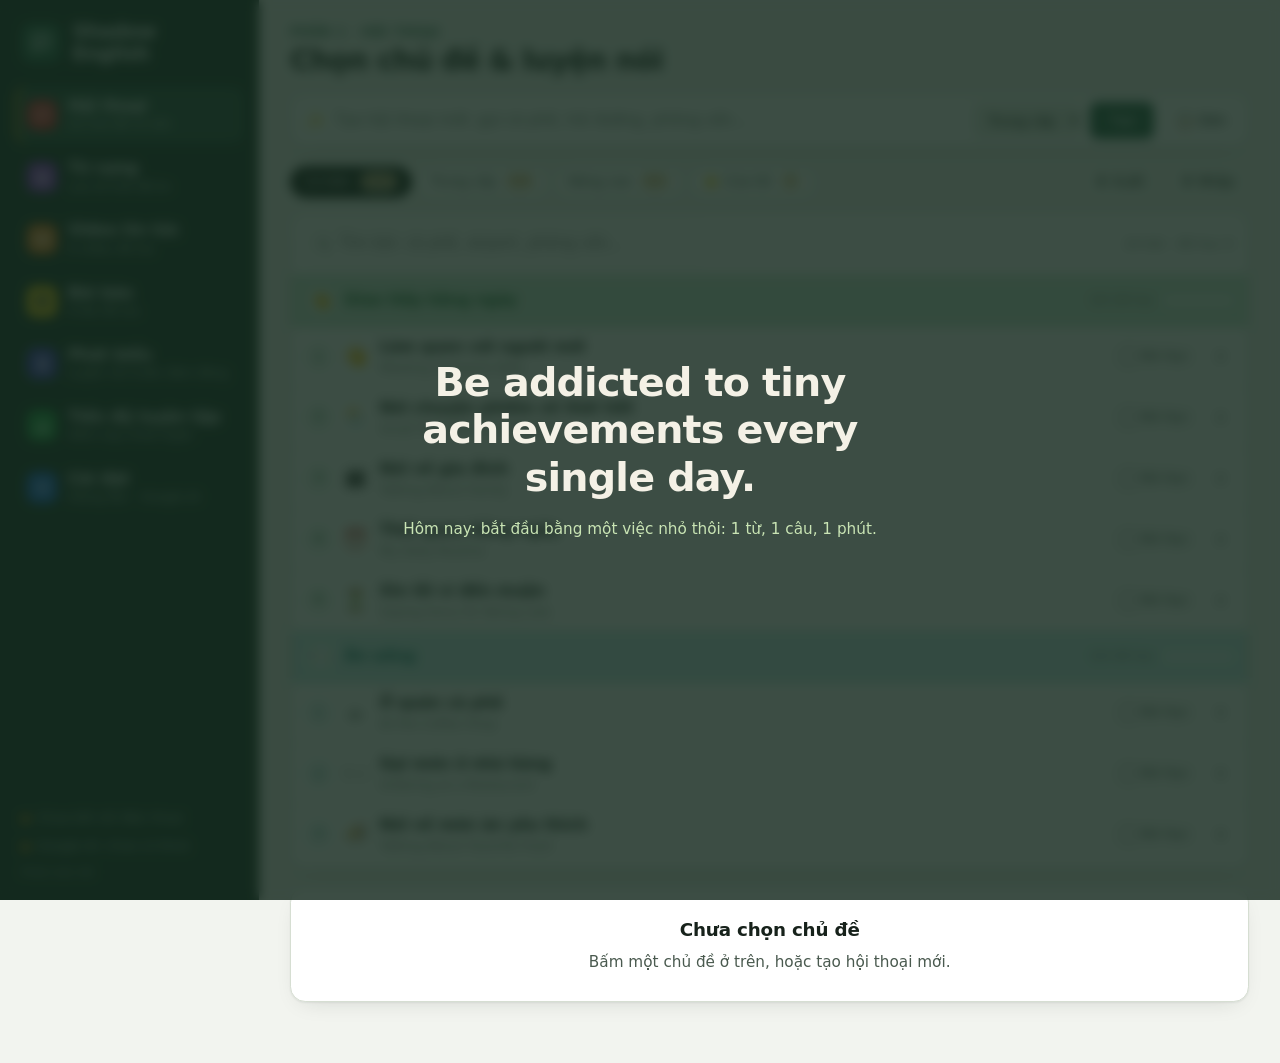
==== commit 26907c54: "Dialogs: 🗑 on each lesson (delete yours, hide built-in ones) A lesson you made (AI-written or pasted" ====
--- a/index.html
+++ b/index.html
@@ -32,7 +32,7 @@
   <link rel="preconnect" href="https://fonts.googleapis.com" />
   <link rel="preconnect" href="https://fonts.gstatic.com" crossorigin />
   <link rel="stylesheet" href="https://fonts.googleapis.com/css2?family=Be+Vietnam+Pro:wght@400;500;600;700;800&display=swap" />
-  <link rel="stylesheet" href="styles.css?v=67" />
+  <link rel="stylesheet" href="styles.css?v=68" />
 </head>
 <body>
 <div class="shell">
@@ -458,14 +458,14 @@
   </form>
 </dialog>
 
-<script src="dialogs.js?v=67"></script>
-<script src="app.js?v=67"></script>
-<script src="live.js?v=67"></script>
-<script src="library.js?v=67"></script>
-<script src="words.js?v=67"></script>
-<script src="handoff.js?v=67"></script>
-<script src="voice.js?v=67"></script>
-<script src="sync.js?v=67"></script>
-<script src="cloudvoice.js?v=67"></script>
+<script src="dialogs.js?v=68"></script>
+<script src="app.js?v=68"></script>
+<script src="live.js?v=68"></script>
+<script src="library.js?v=68"></script>
+<script src="words.js?v=68"></script>
+<script src="handoff.js?v=68"></script>
+<script src="voice.js?v=68"></script>
+<script src="sync.js?v=68"></script>
+<script src="cloudvoice.js?v=68"></script>
 </body>
 </html>
--- a/styles.css
+++ b/styles.css
@@ -800,3 +800,11 @@
 /* Whose app: "👤 chong" under the name, when one GitHub account holds several learners */
 .learner { display: inline-block; margin-top: .2rem; padding: .05rem .55rem; border-radius: 99px; font-size: .78rem; font-weight: 700;
   background: var(--r2); color: #fff; letter-spacing: .01em; }
+
+/* 🗑 on a lesson; hidden built-in lessons */
+.ls-del { flex: none; border: 0; background: none; cursor: pointer; font-size: .95rem; padding: .3rem; border-radius: .4rem; opacity: .35; transition: opacity .12s, background .12s; }
+.lesson:hover .ls-del, .ls-del:focus-visible { opacity: .9; }
+.ls-del:hover { background: var(--bad-soft); }
+@media (hover: none) { .ls-del { opacity: .6; } }
+.lesson.is-hidden { opacity: .55; }
+.hidden-note { margin: 0; padding: .8rem 1rem; text-align: center; font-size: .9rem; }
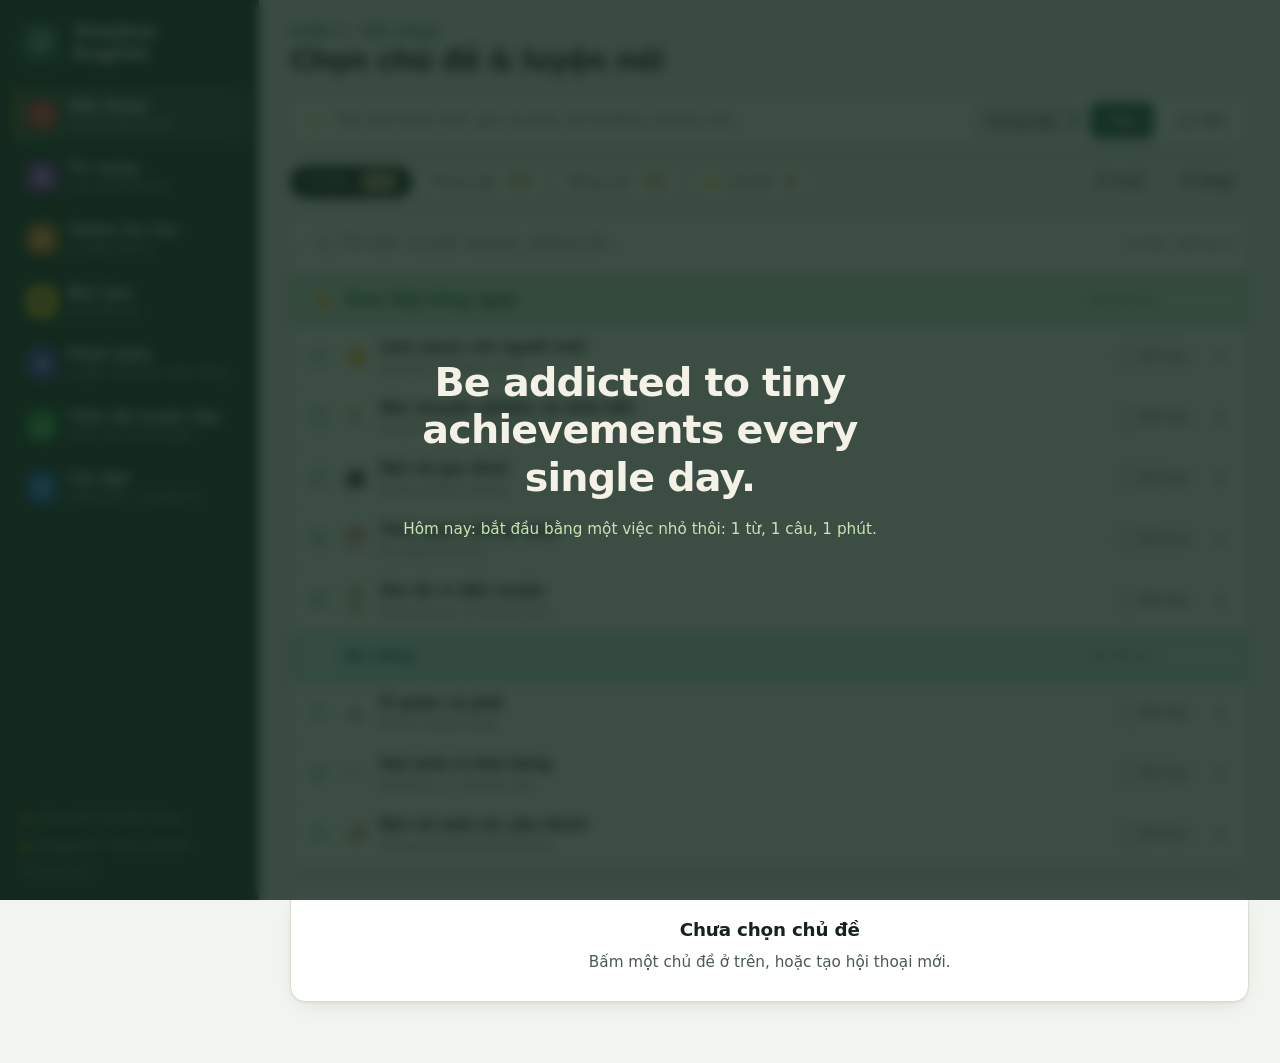
==== commit 541dcda5: "Từ vựng: 🚗 Nghe khi lái xe (hands-free word, meaning and examples) - Each word twice (Oxford recordi" ====
--- a/index.html
+++ b/index.html
@@ -32,7 +32,7 @@
   <link rel="preconnect" href="https://fonts.googleapis.com" />
   <link rel="preconnect" href="https://fonts.gstatic.com" crossorigin />
   <link rel="stylesheet" href="https://fonts.googleapis.com/css2?family=Be+Vietnam+Pro:wght@400;500;600;700;800&display=swap" />
-  <link rel="stylesheet" href="styles.css?v=68" />
+  <link rel="stylesheet" href="styles.css?v=69" />
 </head>
 <body>
 <div class="shell">
@@ -458,14 +458,14 @@
   </form>
 </dialog>
 
-<script src="dialogs.js?v=68"></script>
-<script src="app.js?v=68"></script>
-<script src="live.js?v=68"></script>
-<script src="library.js?v=68"></script>
-<script src="words.js?v=68"></script>
-<script src="handoff.js?v=68"></script>
-<script src="voice.js?v=68"></script>
-<script src="sync.js?v=68"></script>
-<script src="cloudvoice.js?v=68"></script>
+<script src="dialogs.js?v=69"></script>
+<script src="app.js?v=69"></script>
+<script src="live.js?v=69"></script>
+<script src="library.js?v=69"></script>
+<script src="words.js?v=69"></script>
+<script src="handoff.js?v=69"></script>
+<script src="voice.js?v=69"></script>
+<script src="sync.js?v=69"></script>
+<script src="cloudvoice.js?v=69"></script>
 </body>
 </html>
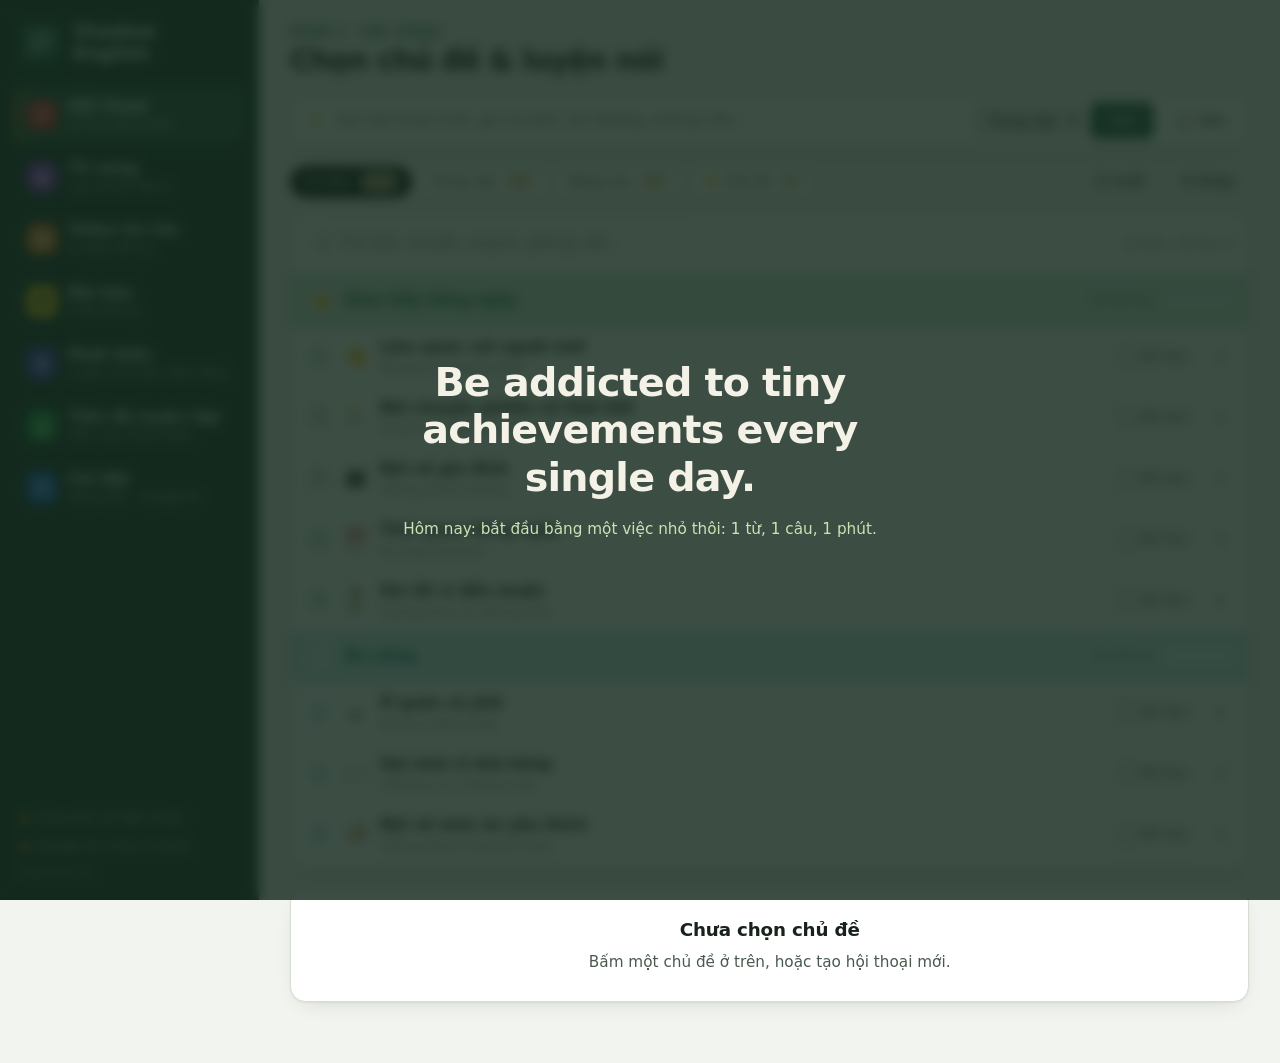
==== commit 8d766a75: "Progress: a professional progress page (daily goal and streak, period KPIs with change, minutes char" ====
--- a/index.html
+++ b/index.html
@@ -32,7 +32,7 @@
   <link rel="preconnect" href="https://fonts.googleapis.com" />
   <link rel="preconnect" href="https://fonts.gstatic.com" crossorigin />
   <link rel="stylesheet" href="https://fonts.googleapis.com/css2?family=Be+Vietnam+Pro:wght@400;500;600;700;800&display=swap" />
-  <link rel="stylesheet" href="styles.css?v=69" />
+  <link rel="stylesheet" href="styles.css?v=70" />
 </head>
 <body>
 <div class="shell">
@@ -154,7 +154,7 @@
       <div class="vhead">
         <div>
           <p class="eyebrow">Phần 6 · Tiến độ luyện tập</p>
-          <h2>Thời gian luyện tập</h2>
+          <h2>Tiến độ học tập</h2>
         </div>
         <div class="seg" id="rangeSeg" role="group" aria-label="Khoảng thời gian">
           <button data-r="7" aria-pressed="true">7 ngày</button>
@@ -162,7 +162,36 @@
           <button data-r="0" aria-pressed="false">Tất cả</button>
         </div>
       </div>
+      <div class="panel prog-today" id="progToday"></div>
       <div class="kpis" id="kpis"></div>
+      <div class="panel">
+        <div class="panel-head"><h3 id="dailyTitle">Thời gian mỗi ngày</h3><span class="muted small" id="dailySub"></span></div>
+        <div class="panel-body"><div id="dailyChart" class="chart"></div></div>
+      </div>
+      <div class="stats-grid even">
+        <div class="panel">
+          <div class="panel-head"><h3>Từ vựng</h3><span class="muted small" id="vocabSub"></span></div>
+          <div class="panel-body" id="vocabProg"></div>
+        </div>
+        <div class="panel">
+          <div class="panel-head"><h3>Lộ trình hội thoại</h3><span class="muted small" id="pathSub"></span></div>
+          <div class="panel-body" id="pathProg"></div>
+        </div>
+      </div>
+      <div class="stats-grid even">
+        <div class="panel">
+          <div class="panel-head"><h3>Thời gian theo kỹ năng</h3><span class="muted small" id="skillSub"></span></div>
+          <div class="panel-body" id="skillChart"></div>
+        </div>
+        <div class="panel">
+          <div class="panel-head"><h3>Điểm phát âm</h3><span class="muted small">trung bình mỗi ngày</span></div>
+          <div class="panel-body"><div id="scoreChart" class="chart"></div></div>
+        </div>
+      </div>
+      <div class="panel">
+        <div class="panel-head"><h3>Thành tích</h3><span class="muted small" id="badgeSub"></span></div>
+        <div class="panel-body"><div id="badges" class="badges"></div></div>
+      </div>
       <div class="stats-grid">
         <div class="panel">
           <div class="panel-head"><h3>Lịch luyện tập</h3><span class="muted small">12 tuần gần nhất</span></div>
@@ -173,13 +202,11 @@
           <div class="panel-body"><div id="topTopics" class="legend"></div></div>
         </div>
       </div>
-      <div class="panel">
-        <div class="panel-head">
-          <h3>Nhật ký luyện tập</h3>
-          <button id="clearLog" class="btn ghost danger">Xóa nhật ký</button>
-        </div>
+      <details class="panel log-details">
+        <summary class="panel-head"><h3>Nhật ký luyện tập</h3><span class="muted small">bấm để xem</span></summary>
         <div class="panel-body table-scroll"><table class="lib" id="logTable"></table></div>
-      </div>
+        <div class="panel-body"><button id="clearLog" class="btn ghost danger">Xóa nhật ký</button></div>
+      </details>
     </section>
     <!-- ===== Sections 3-5: rendered by library.js ===== -->
     <section class="view" id="view-video" hidden></section>
@@ -458,14 +485,14 @@
   </form>
 </dialog>
 
-<script src="dialogs.js?v=69"></script>
-<script src="app.js?v=69"></script>
-<script src="live.js?v=69"></script>
-<script src="library.js?v=69"></script>
-<script src="words.js?v=69"></script>
-<script src="handoff.js?v=69"></script>
-<script src="voice.js?v=69"></script>
-<script src="sync.js?v=69"></script>
-<script src="cloudvoice.js?v=69"></script>
+<script src="dialogs.js?v=70"></script>
+<script src="app.js?v=70"></script>
+<script src="live.js?v=70"></script>
+<script src="library.js?v=70"></script>
+<script src="words.js?v=70"></script>
+<script src="handoff.js?v=70"></script>
+<script src="voice.js?v=70"></script>
+<script src="sync.js?v=70"></script>
+<script src="cloudvoice.js?v=70"></script>
 </body>
 </html>
--- a/styles.css
+++ b/styles.css
@@ -808,3 +808,87 @@
 @media (hover: none) { .ls-del { opacity: .6; } }
 .lesson.is-hidden { opacity: .55; }
 .hidden-note { margin: 0; padding: .8rem 1rem; text-align: center; font-size: .9rem; }
+
+/* ---------- Tiến độ học tập ---------- */
+.stats-grid.even { grid-template-columns: repeat(2, minmax(0, 1fr)); }
+@media (max-width: 1100px) { .stats-grid.even { grid-template-columns: minmax(0, 1fr); } }
+.prog-today { display: flex; flex-wrap: wrap; gap: 1.2rem 2rem; align-items: center; justify-content: space-between; padding: 1.2rem 1.4rem; }
+.pt-main { flex: 1 1 20rem; min-width: 0; }
+.pt-label { font-size: .85rem; font-weight: 600; color: var(--ink-2); text-transform: uppercase; letter-spacing: .06em; }
+.pt-hero { font-family: var(--f-display); font-size: 3.2rem; font-weight: 700; line-height: 1.05; letter-spacing: -0.02em; }
+.pt-hero small { font-family: var(--f-body); font-size: 1.05rem; font-weight: 500; color: var(--ink-3); letter-spacing: 0; }
+.pt-note { margin-top: .5rem; font-size: .92rem; color: var(--ink-2); }
+.pt-side { display: flex; flex-direction: column; gap: .8rem; align-items: flex-start; }
+.pt-streak { display: flex; align-items: center; gap: .6rem; font-size: .95rem; }
+.pt-streak b { font-size: 1.6rem; font-family: var(--f-display); }
+.pt-fire { font-size: 2rem; }
+.pt-goal { display: flex; align-items: center; gap: .5rem; font-size: .88rem; color: var(--ink-2); }
+.pt-goal .select { min-height: 2.2rem; padding: .2rem .5rem; }
+.meter { display: block; height: .7rem; border-radius: 99px; background: var(--leaf-soft); overflow: hidden; margin-top: .6rem; }
+.meter i { display: block; height: 100%; border-radius: 99px; background: var(--leaf); }
+.kpi .k-val { font-variant-numeric: normal; }
+.kpi .k-label::before { display: none; }
+.delta { font-weight: 600; color: var(--ink-3); }
+.delta.up { color: var(--good); } .delta.down { color: var(--bad); }
+
+.chart svg { display: block; overflow: visible; }
+.chart .grid { stroke: var(--line-2); stroke-width: 1; }
+.chart .goal { stroke: var(--ink-3); stroke-width: 1; }
+.chart .tick { fill: var(--ink-3); font-size: 11px; font-family: var(--f-body); }
+.chart .goal-t { fill: var(--ink-2); }
+.chart .val { fill: var(--ink); font-size: 12px; font-weight: 700; font-family: var(--f-body); }
+.chart .col { fill: color-mix(in srgb, var(--leaf) 70%, var(--surface)); }
+.chart .col.cur { fill: var(--leaf); }
+.chart .hit { fill: transparent; outline: none; }
+.chart .hit:hover, .chart .hit:focus-visible { fill: color-mix(in srgb, var(--leaf) 8%, transparent); }
+.chart .line { fill: none; stroke: var(--leaf); stroke-width: 2; stroke-linejoin: round; stroke-linecap: round; }
+.chart .wash { fill: var(--leaf); opacity: .1; }
+.chart .dot { fill: var(--leaf); stroke: var(--surface); stroke-width: 2; }
+.chart-tip { position: fixed; z-index: 2000; pointer-events: none; display: flex; flex-direction: column; gap: .1rem; padding: .45rem .7rem; border-radius: .55rem;
+  background: var(--ink); color: var(--surface); font-size: .85rem; line-height: 1.3; box-shadow: var(--shadow); max-width: 16rem; }
+.chart-tip b { font-size: .95rem; }
+.chart-tip span { opacity: .8; }
+
+.stack { display: flex; gap: 2px; height: 1.1rem; border-radius: .35rem; overflow: hidden; background: var(--surface); }
+.stack i { display: block; min-width: 6px; }
+.stack i:first-child { border-radius: .35rem 0 0 .35rem; } .stack i:last-child { border-radius: 0 .35rem .35rem 0; } .stack i:only-child { border-radius: .35rem; }
+.stack .s1, .stack-legend .s1 { background: color-mix(in srgb, var(--leaf) 28%, var(--surface)); }
+.stack .s2, .stack-legend .s2 { background: color-mix(in srgb, var(--leaf) 62%, var(--surface)); }
+.stack .s3, .stack-legend .s3 { background: var(--leaf); }
+.stack-legend { display: flex; flex-wrap: wrap; gap: .4rem 1.2rem; margin-top: .7rem; font-size: .9rem; color: var(--ink-2); }
+.stack-legend i { display: inline-block; width: .75rem; height: .75rem; border-radius: .2rem; margin-right: .35rem; vertical-align: -.05rem; }
+.stack-legend b, .vocab-more b { color: var(--ink); }
+.vocab-more { display: flex; flex-wrap: wrap; gap: .4rem 1.2rem; margin-top: .9rem; padding-top: .8rem; border-top: 1px solid var(--line-2); font-size: .9rem; color: var(--ink-2); }
+
+.path-row { display: grid; grid-template-columns: 8.5rem minmax(0, 1fr) 3.2rem; align-items: center; gap: .8rem; padding: .45rem 0; }
+.path-row .meter { margin-top: 0; }
+.pr-name { font-weight: 600; } .pr-name small { color: var(--ink-3); font-weight: 600; margin-left: .2rem; }
+.pr-n { text-align: right; font-variant-numeric: tabular-nums; color: var(--ink-2); font-size: .9rem; }
+
+.hbar { display: grid; grid-template-columns: minmax(0, 8.5rem) minmax(0, 1fr) auto; align-items: center; gap: .8rem; padding: .35rem 0; }
+.hb-l { font-size: .92rem; overflow: hidden; text-overflow: ellipsis; white-space: nowrap; }
+.hb-t { display: block; height: .75rem; }
+.hb-t i { display: block; height: 100%; background: var(--leaf); border-radius: 0 4px 4px 0; }
+.hb-v { font-size: .85rem; color: var(--ink-2); font-variant-numeric: tabular-nums; white-space: nowrap; }
+
+.badges { display: grid; grid-template-columns: repeat(auto-fill, minmax(9.5rem, 1fr)); gap: .6rem; }
+.badge-card { display: flex; flex-direction: column; align-items: center; text-align: center; gap: .2rem; padding: .8rem .5rem; border-radius: .8rem;
+  border: 1px solid var(--line); background: var(--surface); }
+.badge-card .bc-ic { font-size: 1.7rem; filter: grayscale(1); opacity: .45; }
+.badge-card .bc-name { font-size: .85rem; font-weight: 600; color: var(--ink-3); line-height: 1.25; }
+.badge-card .bc-prog { font-size: .78rem; color: var(--ink-3); }
+.badge-card.got { background: var(--leaf-tint); border-color: color-mix(in srgb, var(--leaf) 35%, var(--line)); }
+.badge-card.got .bc-ic { filter: none; opacity: 1; }
+.badge-card.got .bc-name { color: var(--ink); }
+.badge-card.got .bc-prog { color: var(--good); font-weight: 700; }
+
+.log-details > summary { list-style: none; cursor: pointer; }
+.log-details > summary::-webkit-details-marker { display: none; }
+@media (max-width: 640px) {
+  .pt-hero { font-size: 2.6rem; }
+  .path-row { grid-template-columns: 6.5rem minmax(0, 1fr) 2.8rem; }
+  .hbar { grid-template-columns: minmax(0, 6.5rem) minmax(0, 1fr) auto; }
+}
+#view-progress .kpis { grid-template-columns: repeat(5, minmax(0, 1fr)); }
+@media (max-width: 1100px) { #view-progress .kpis { grid-template-columns: repeat(3, minmax(0, 1fr)); } }
+@media (max-width: 640px) { #view-progress .kpis { grid-template-columns: repeat(2, minmax(0, 1fr)); } #view-progress .kpi:last-child { grid-column: 1 / -1; } }
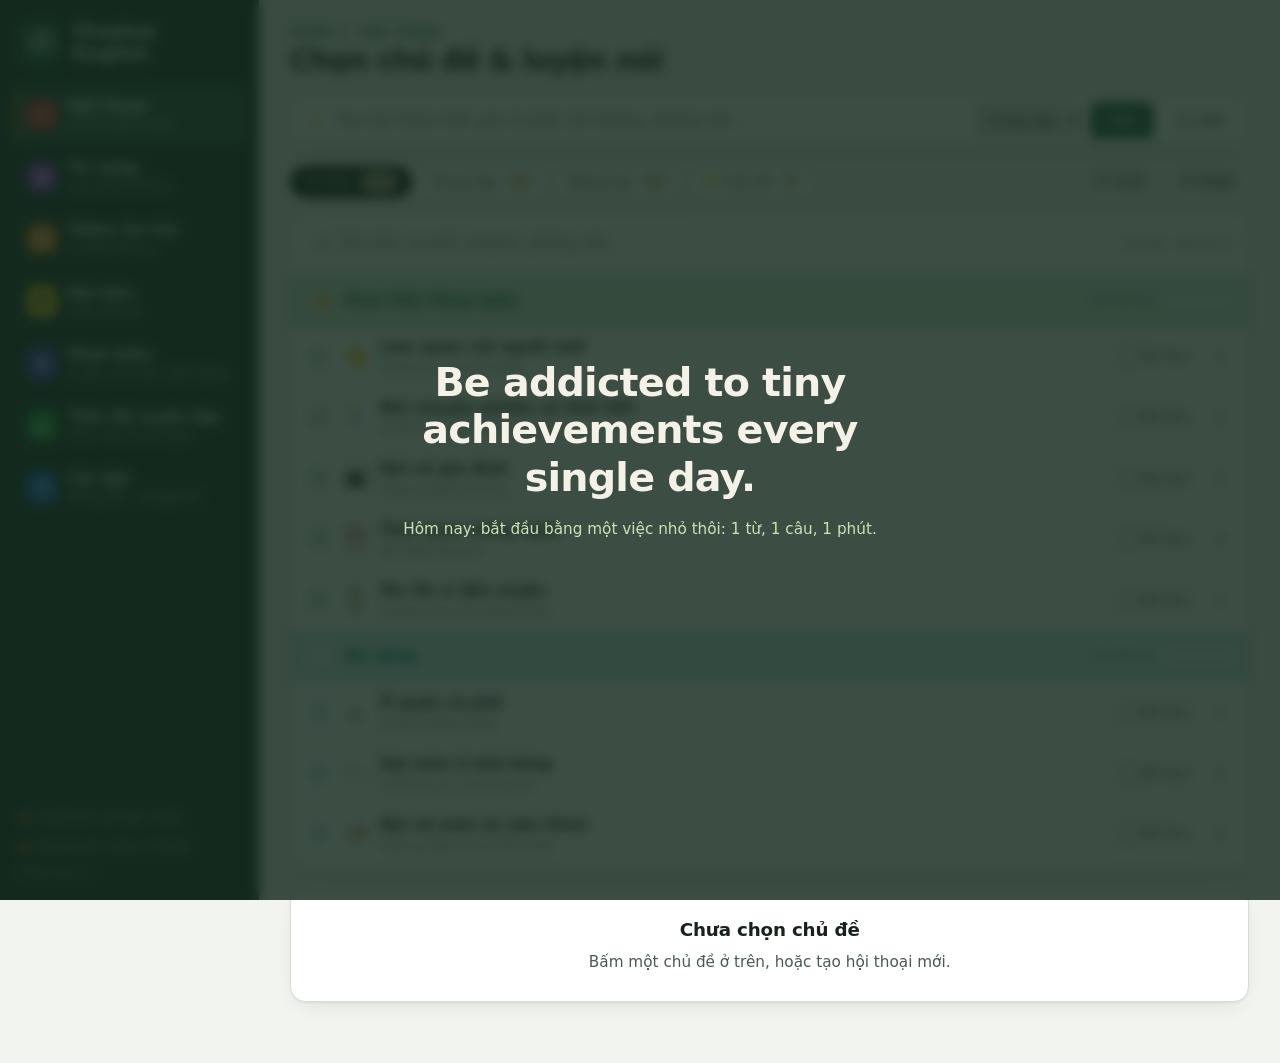
==== commit ca3ef2c9: "🚗 Nghe khi lái xe: each word 10 times with one short everyday example; AI voice: misaki pronunciatio" ====
--- a/index.html
+++ b/index.html
@@ -32,7 +32,7 @@
   <link rel="preconnect" href="https://fonts.googleapis.com" />
   <link rel="preconnect" href="https://fonts.gstatic.com" crossorigin />
   <link rel="stylesheet" href="https://fonts.googleapis.com/css2?family=Be+Vietnam+Pro:wght@400;500;600;700;800&display=swap" />
-  <link rel="stylesheet" href="styles.css?v=70" />
+  <link rel="stylesheet" href="styles.css?v=71" />
 </head>
 <body>
 <div class="shell">
@@ -485,14 +485,14 @@
   </form>
 </dialog>
 
-<script src="dialogs.js?v=70"></script>
-<script src="app.js?v=70"></script>
-<script src="live.js?v=70"></script>
-<script src="library.js?v=70"></script>
-<script src="words.js?v=70"></script>
-<script src="handoff.js?v=70"></script>
-<script src="voice.js?v=70"></script>
-<script src="sync.js?v=70"></script>
-<script src="cloudvoice.js?v=70"></script>
+<script src="dialogs.js?v=71"></script>
+<script src="app.js?v=71"></script>
+<script src="live.js?v=71"></script>
+<script src="library.js?v=71"></script>
+<script src="words.js?v=71"></script>
+<script src="handoff.js?v=71"></script>
+<script src="voice.js?v=71"></script>
+<script src="sync.js?v=71"></script>
+<script src="cloudvoice.js?v=71"></script>
 </body>
 </html>
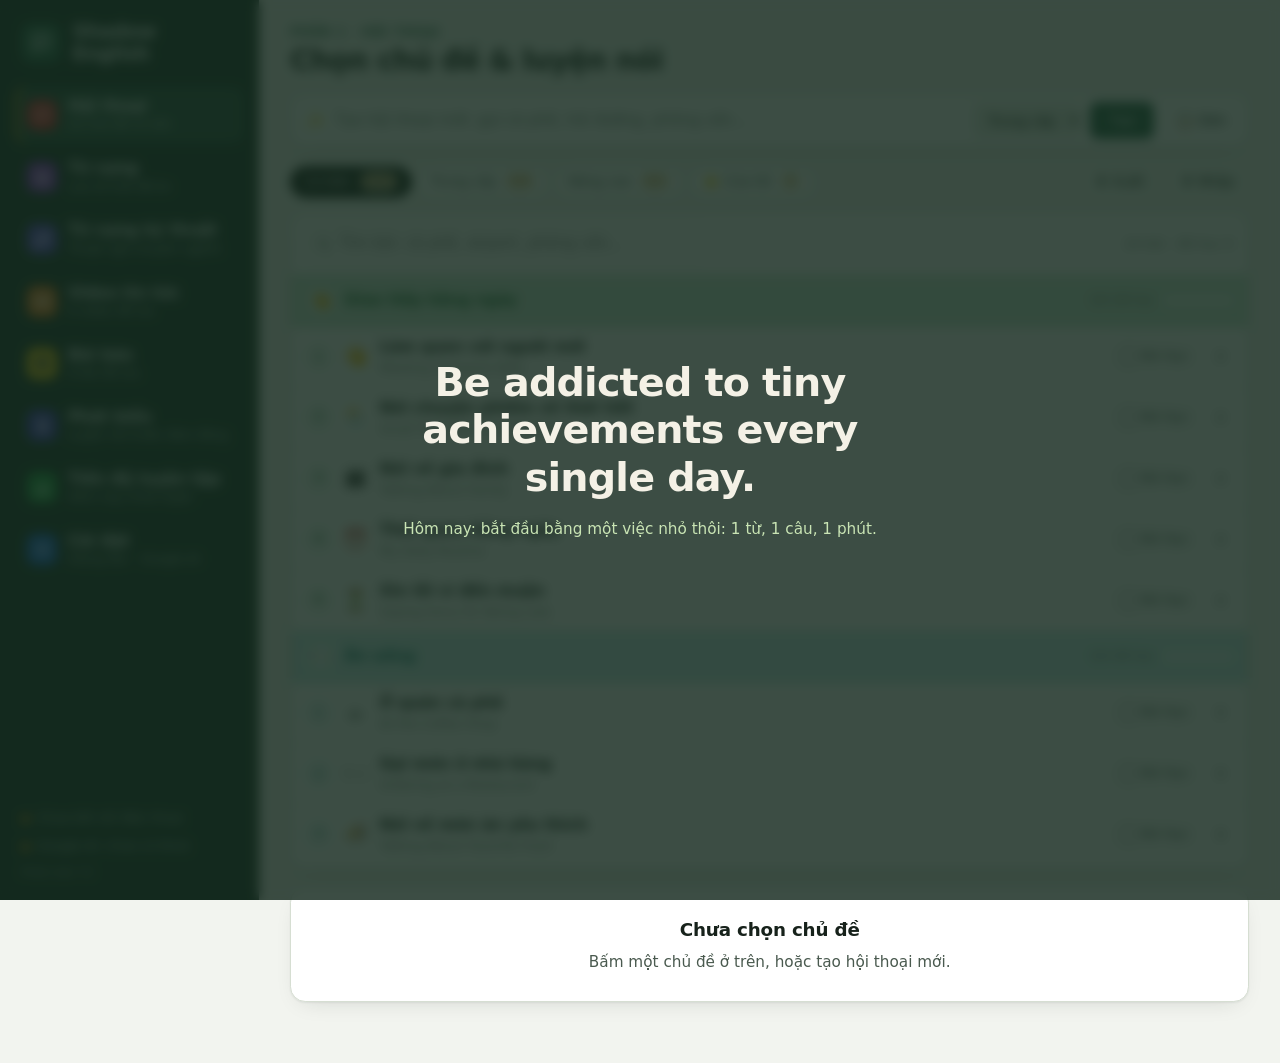
==== commit 0c611f5f: "Từ vựng kỹ thuật: a second word book after Từ vựng, working the same way (🔧 Kỹ thuật to save into it" ====
--- a/index.html
+++ b/index.html
@@ -32,7 +32,7 @@
   <link rel="preconnect" href="https://fonts.googleapis.com" />
   <link rel="preconnect" href="https://fonts.gstatic.com" crossorigin />
   <link rel="stylesheet" href="https://fonts.googleapis.com/css2?family=Be+Vietnam+Pro:wght@400;500;600;700;800&display=swap" />
-  <link rel="stylesheet" href="styles.css?v=71" />
+  <link rel="stylesheet" href="styles.css?v=72" />
 </head>
 <body>
 <div class="shell">
@@ -45,6 +45,7 @@
     <nav class="nav" aria-label="Mục chính">
       <button data-view="talk" aria-current="page"><span class="n-ico" style="--ic:var(--r1)"><svg viewBox="0 0 16 16" fill="none" stroke="currentColor" stroke-width="1.6" stroke-linejoin="round"><path d="M2 3.5A1.5 1.5 0 0 1 3.5 2h9A1.5 1.5 0 0 1 14 3.5v6a1.5 1.5 0 0 1-1.5 1.5H7l-3 3v-3h-.5A1.5 1.5 0 0 1 2 9.5Z"/></svg></span><span class="n-t">Hội thoại</span><span class="n-s" id="navTalk">&nbsp;</span></button>
       <button data-view="words"><span class="n-ico" style="--ic:var(--r7)"><svg viewBox="0 0 16 16" fill="none" stroke="currentColor" stroke-width="1.6" stroke-linejoin="round"><path d="M3 2.5h7.5L13 5v8.5H3Z"/><path d="M5.5 7h5M5.5 9.5h5M5.5 12h3"/></svg></span><span class="n-t">Từ vựng</span><span class="n-s" id="navWords">&nbsp;</span></button>
+      <button data-view="tech"><span class="n-ico" style="--ic:color-mix(in srgb, var(--r7) 55%, var(--r5))"><svg viewBox="0 0 16 16" fill="none" stroke="currentColor" stroke-width="1.6" stroke-linejoin="round"><path d="M10.8 2.2a3.2 3.2 0 0 0-3 4.3L2.3 12a1.2 1.2 0 0 0 1.7 1.7l5.5-5.5a3.2 3.2 0 0 0 4.3-3l-1.9 1.9-1.6-.5-.5-1.6Z"/></svg></span><span class="n-t">Từ vựng kỹ thuật</span><span class="n-s" id="navTech">&nbsp;</span></button>
       <button data-view="video"><span class="n-ico" style="--ic:var(--r2)"><svg viewBox="0 0 16 16" fill="none" stroke="currentColor" stroke-width="1.6" stroke-linejoin="round"><rect x="1.5" y="3" width="13" height="10" rx="2.2"/><path d="M6.5 5.8v4.4L10.2 8Z" fill="currentColor"/></svg></span><span class="n-t">Video tin tức</span><span class="n-s" id="navVideo">&nbsp;</span></button>
       <button data-view="article"><span class="n-ico" style="--ic:var(--r3);color:var(--r-on-yellow)"><svg viewBox="0 0 16 16" fill="none" stroke="currentColor" stroke-width="1.6" stroke-linecap="round"><rect x="2" y="2" width="12" height="12" rx="1.8"/><path d="M4.8 5.2h6.4M4.8 8h6.4M4.8 10.8h3.8"/></svg></span><span class="n-t">Bài báo</span><span class="n-s" id="navArticle">&nbsp;</span></button>
       <button data-view="speech"><span class="n-ico" style="--ic:var(--r6)"><svg viewBox="0 0 16 16" fill="none" stroke="currentColor" stroke-width="1.6" stroke-linecap="round" stroke-linejoin="round"><rect x="6" y="1.5" width="4" height="7.5" rx="2"/><path d="M3.5 7.5a4.5 4.5 0 0 0 9 0M8 12v2.5M5.5 14.5h5"/></svg></span><span class="n-t">Phát biểu</span><span class="n-s" id="navSpeech">&nbsp;</span></button>
@@ -213,6 +214,7 @@
     <section class="view" id="view-article" hidden></section>
     <section class="view" id="view-speech" hidden></section>
     <section class="view" id="view-words" hidden></section>
+    <section class="view" id="view-tech" hidden></section>
   </main>
 </div>
 
@@ -485,14 +487,14 @@
   </form>
 </dialog>
 
-<script src="dialogs.js?v=71"></script>
-<script src="app.js?v=71"></script>
-<script src="live.js?v=71"></script>
-<script src="library.js?v=71"></script>
-<script src="words.js?v=71"></script>
-<script src="handoff.js?v=71"></script>
-<script src="voice.js?v=71"></script>
-<script src="sync.js?v=71"></script>
-<script src="cloudvoice.js?v=71"></script>
+<script src="dialogs.js?v=72"></script>
+<script src="app.js?v=72"></script>
+<script src="live.js?v=72"></script>
+<script src="library.js?v=72"></script>
+<script src="words.js?v=72"></script>
+<script src="handoff.js?v=72"></script>
+<script src="voice.js?v=72"></script>
+<script src="sync.js?v=72"></script>
+<script src="cloudvoice.js?v=72"></script>
 </body>
 </html>
--- a/styles.css
+++ b/styles.css
@@ -892,3 +892,7 @@
 #view-progress .kpis { grid-template-columns: repeat(5, minmax(0, 1fr)); }
 @media (max-width: 1100px) { #view-progress .kpis { grid-template-columns: repeat(3, minmax(0, 1fr)); } }
 @media (max-width: 640px) { #view-progress .kpis { grid-template-columns: repeat(2, minmax(0, 1fr)); } #view-progress .kpi:last-child { grid-column: 1 / -1; } }
+
+/* Selected text: ⭐ Lưu and ⚙️ Kỹ thuật side by side */
+div.sel-save { display: flex; gap: .3rem; box-shadow: none; }
+div.sel-save .btn { box-shadow: var(--shadow); }
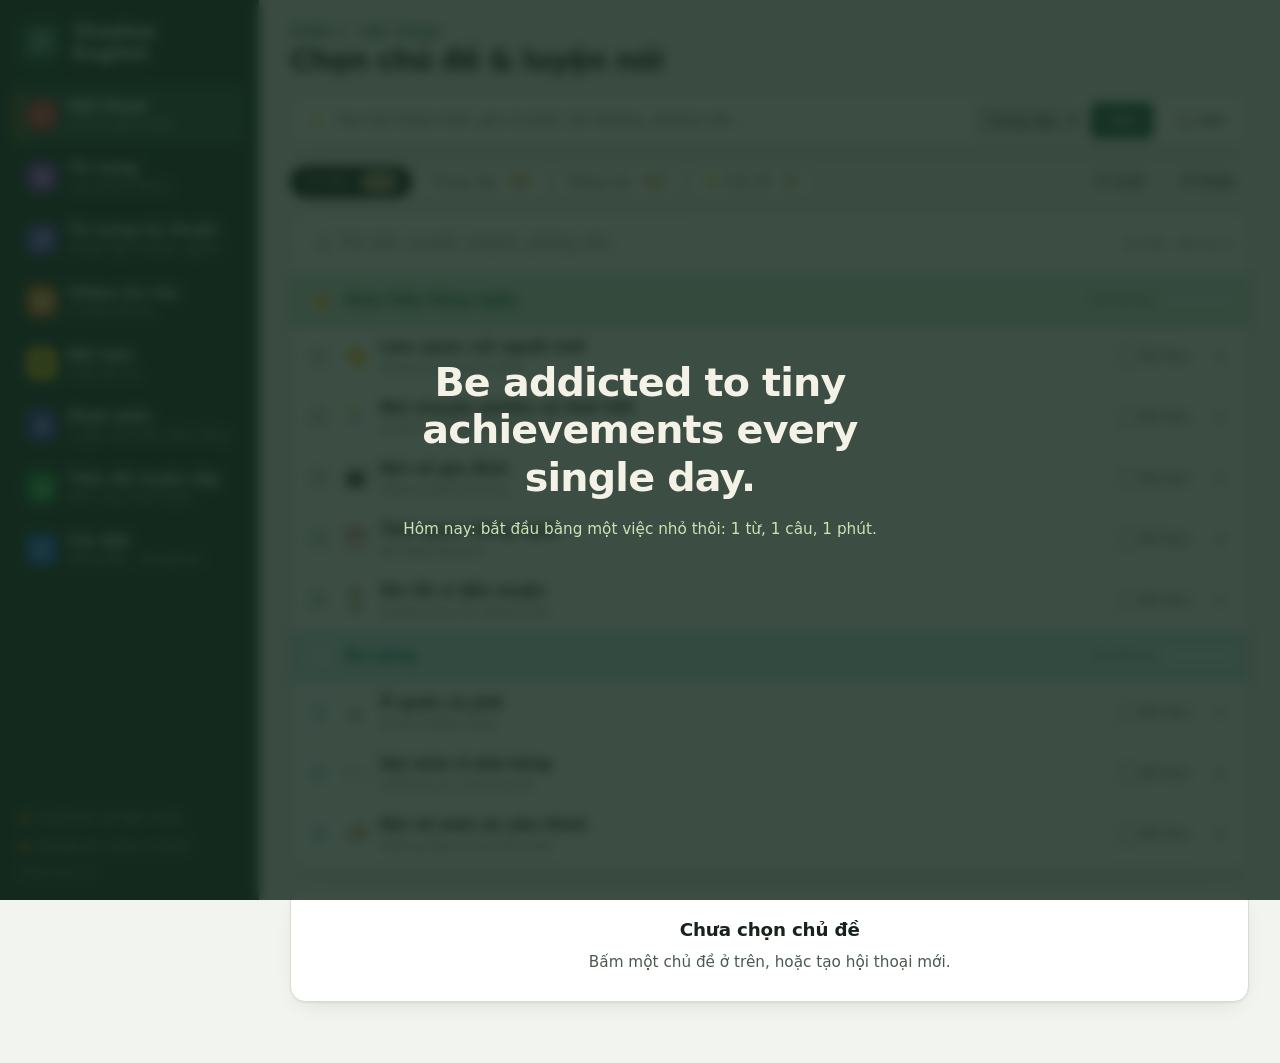
==== commit e5b8ffbd: "Phát biểu: ✏️ Sửa on each card; edit the title as well as the text; pasted titles cut at a word Co-A" ====
--- a/index.html
+++ b/index.html
@@ -32,7 +32,7 @@
   <link rel="preconnect" href="https://fonts.googleapis.com" />
   <link rel="preconnect" href="https://fonts.gstatic.com" crossorigin />
   <link rel="stylesheet" href="https://fonts.googleapis.com/css2?family=Be+Vietnam+Pro:wght@400;500;600;700;800&display=swap" />
-  <link rel="stylesheet" href="styles.css?v=72" />
+  <link rel="stylesheet" href="styles.css?v=73" />
 </head>
 <body>
 <div class="shell">
@@ -487,14 +487,14 @@
   </form>
 </dialog>
 
-<script src="dialogs.js?v=72"></script>
-<script src="app.js?v=72"></script>
-<script src="live.js?v=72"></script>
-<script src="library.js?v=72"></script>
-<script src="words.js?v=72"></script>
-<script src="handoff.js?v=72"></script>
-<script src="voice.js?v=72"></script>
-<script src="sync.js?v=72"></script>
-<script src="cloudvoice.js?v=72"></script>
+<script src="dialogs.js?v=73"></script>
+<script src="app.js?v=73"></script>
+<script src="live.js?v=73"></script>
+<script src="library.js?v=73"></script>
+<script src="words.js?v=73"></script>
+<script src="handoff.js?v=73"></script>
+<script src="voice.js?v=73"></script>
+<script src="sync.js?v=73"></script>
+<script src="cloudvoice.js?v=73"></script>
 </body>
 </html>
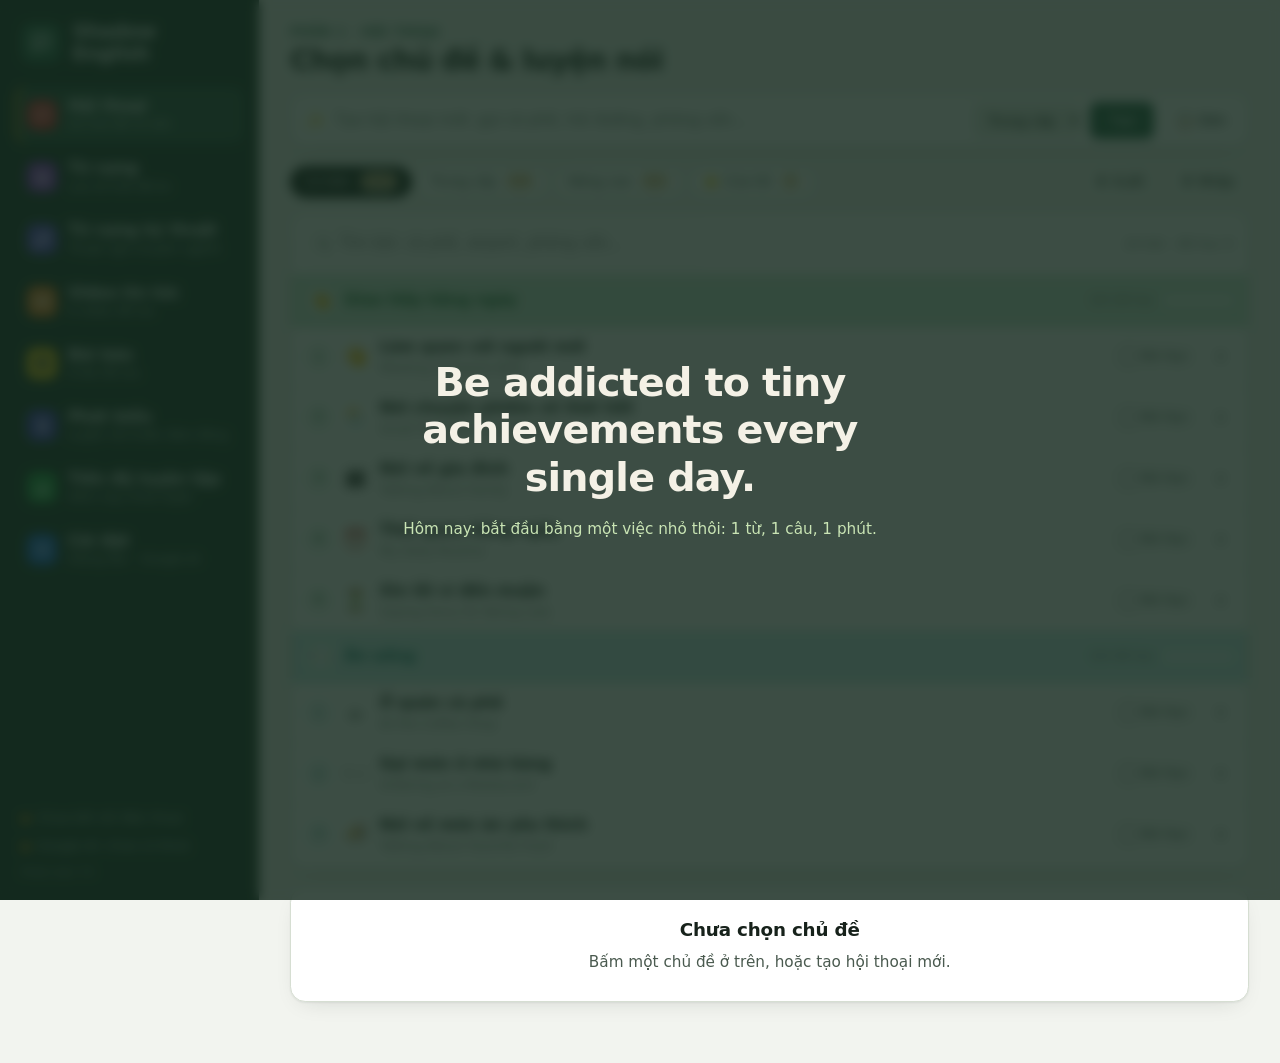
==== commit af4b0289: "🇻🇳 Nghĩa tiếng Việt under word examples (both word books) and speech paragraphs Co-Authored-By: Clau" ====
--- a/index.html
+++ b/index.html
@@ -32,7 +32,7 @@
   <link rel="preconnect" href="https://fonts.googleapis.com" />
   <link rel="preconnect" href="https://fonts.gstatic.com" crossorigin />
   <link rel="stylesheet" href="https://fonts.googleapis.com/css2?family=Be+Vietnam+Pro:wght@400;500;600;700;800&display=swap" />
-  <link rel="stylesheet" href="styles.css?v=73" />
+  <link rel="stylesheet" href="styles.css?v=74" />
 </head>
 <body>
 <div class="shell">
@@ -487,14 +487,14 @@
   </form>
 </dialog>
 
-<script src="dialogs.js?v=73"></script>
-<script src="app.js?v=73"></script>
-<script src="live.js?v=73"></script>
-<script src="library.js?v=73"></script>
-<script src="words.js?v=73"></script>
-<script src="handoff.js?v=73"></script>
-<script src="voice.js?v=73"></script>
-<script src="sync.js?v=73"></script>
-<script src="cloudvoice.js?v=73"></script>
+<script src="dialogs.js?v=74"></script>
+<script src="app.js?v=74"></script>
+<script src="live.js?v=74"></script>
+<script src="library.js?v=74"></script>
+<script src="words.js?v=74"></script>
+<script src="handoff.js?v=74"></script>
+<script src="voice.js?v=74"></script>
+<script src="sync.js?v=74"></script>
+<script src="cloudvoice.js?v=74"></script>
 </body>
 </html>
--- a/styles.css
+++ b/styles.css
@@ -896,3 +896,9 @@
 /* Selected text: ⭐ Lưu and ⚙️ Kỹ thuật side by side */
 div.sel-save { display: flex; gap: .3rem; box-shadow: none; }
 div.sel-save .btn { box-shadow: var(--shadow); }
+
+/* 🇻🇳 Nghĩa tiếng Việt under examples and speech paragraphs */
+.vi-line { display: none; }
+body.ex-vi .vi-line { display: block; margin-top: .15rem; color: var(--ink-3); font-size: .92em; font-style: italic; line-height: 1.45; }
+body.ex-vi p.vi-line { margin: -.4rem 0 1rem; }
+[data-exvi][aria-pressed="true"] { background: var(--leaf-tint); border-color: var(--leaf); color: var(--leaf); }
